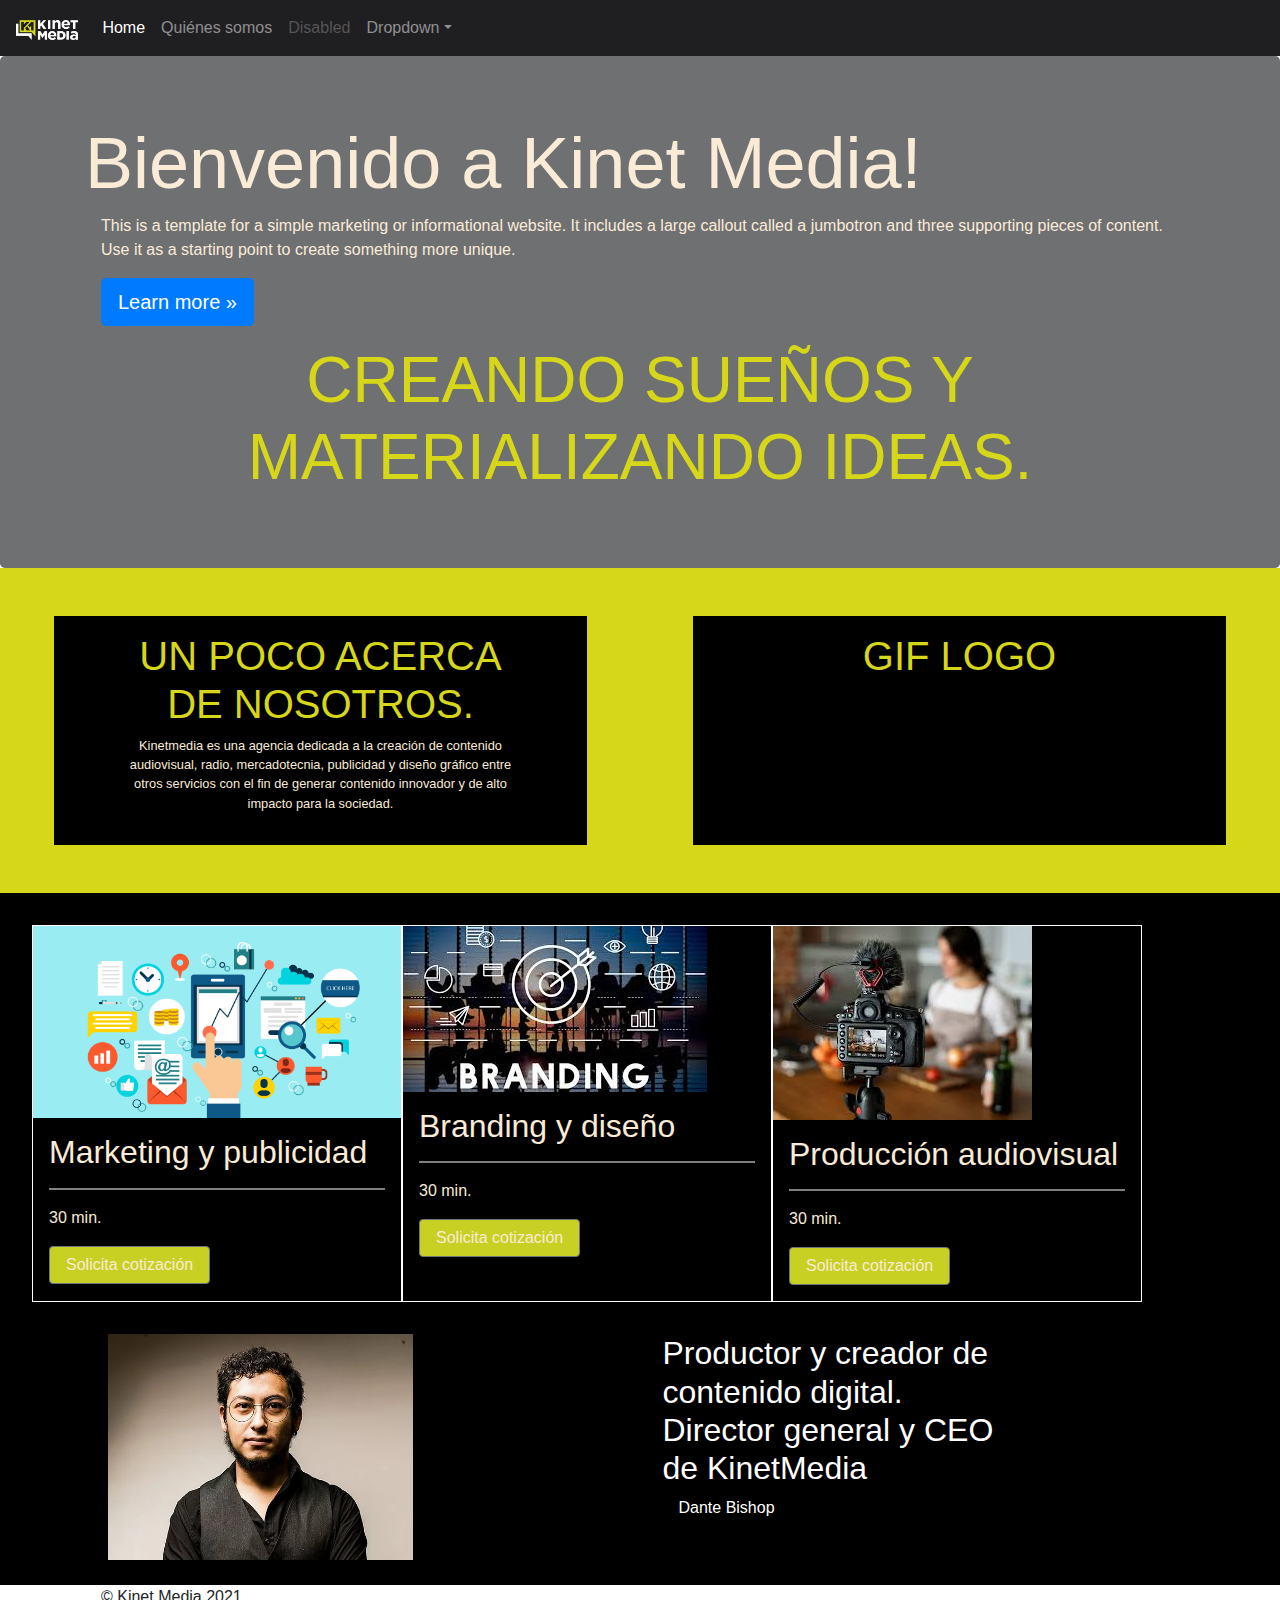
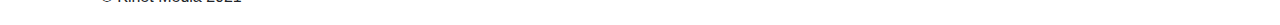
==== index.html @ dd16b2cb "Initial commit" ====
<!doctype html>
<html lang="en">
  <head>
    <meta charset="utf-8">
    <meta name="viewport" content="width=device-width, initial-scale=1, shrink-to-fit=no">
    <meta name="description" content="">
    <meta name="author" content="Mark Otto, Jacob Thornton, and Bootstrap contributors">
    <meta name="generator" content="Jekyll v3.8.6">
    <title>Kinet Media · Draft</title>

    <link rel="canonical" href="https://getbootstrap.com/docs/4.4/examples/jumbotron/">

    <!-- Bootstrap core CSS -->
<link href="css/bootstrap.min.css" rel="stylesheet">

    <!--Custom Kinet CSS-->
    <link href="css/Kinet.css" rel="stylesheet">

    <!-- Favicons -->
<link rel="apple-touch-icon" href="/docs/4.4/assets/img/favicons/apple-touch-icon.png" sizes="180x180">
<link rel="icon" href="/docs/4.4/assets/img/favicons/favicon-32x32.png" sizes="32x32" type="image/png">
<link rel="icon" href="/docs/4.4/assets/img/favicons/favicon-16x16.png" sizes="16x16" type="image/png">
<link rel="manifest" href="/docs/4.4/assets/img/favicons/manifest.json">
<link rel="mask-icon" href="/docs/4.4/assets/img/favicons/safari-pinned-tab.svg" color="#563d7c">
<link rel="icon" href="/docs/4.4/assets/img/favicons/favicon.ico">
<meta name="msapplication-config" content="/docs/4.4/assets/img/favicons/browserconfig.xml">
<meta name="theme-color" content="#563d7c">


    <style>
      .bd-placeholder-img {
        font-size: 1.125rem;
        text-anchor: middle;
        -webkit-user-select: none;
        -moz-user-select: none;
        -ms-user-select: none;
        user-select: none;
      }

      @media (min-width: 768px) {
        .bd-placeholder-img-lg {
          font-size: 3.5rem;
        }
      }
    </style>
    
  </head>

  <body>
    <nav class="navbar navbar-expand-md navbar-dark fixed-top kinet-navbar">
  <a class="navbar-brand" href="#"><img src="images/KinetMediaLogoBlanco.png"></a>
  <button class="navbar-toggler" type="button" data-toggle="collapse" data-target="#navbarsExampleDefault" aria-controls="navbarsExampleDefault" aria-expanded="false" aria-label="Toggle navigation">
    <span class="navbar-toggler-icon"></span>
  </button>

  <div class="collapse navbar-collapse" id="navbarsExampleDefault">
    <ul class="navbar-nav mr-auto">
      <li class="nav-item active">
        <a class="nav-link" href="#">Home <span class="sr-only">(current)</span></a>
      </li>
      <li class="nav-item">
        <a class="nav-link" href="#">Quiénes somos</a>
      </li>
      <li class="nav-item">
        <a class="nav-link disabled" href="#" tabindex="-1" aria-disabled="true">Disabled</a>
      </li>
      <li class="nav-item dropdown">
        <a class="nav-link dropdown-toggle" href="#" id="dropdown01" data-toggle="dropdown" aria-haspopup="true" aria-expanded="false">Dropdown</a>
        <div class="dropdown-menu" aria-labelledby="dropdown01">
          <a class="dropdown-item" href="#">Action</a>
          <a class="dropdown-item" href="#">Another action</a>
          <a class="dropdown-item" href="#">Something else here</a>
        </div>
      </li>
    </ul>
    <!--
    <form class="form-inline my-2 my-lg-0">
      <input class="form-control mr-sm-2" type="text" placeholder="Search" aria-label="Search">
      <button class="btn btn-outline-success my-2 my-sm-0" type="submit">Search</button>
    </form>
  -->
  </div>
</nav>

<main role="main">

  <!-- Main jumbotron for a primary marketing message or call to action -->
  <div id="home" class="jumbotron">
    <div  class="container">
      <h1 class="display-3">Bienvenido a Kinet Media!</h1>
      <p>This is a template for a simple marketing or informational website. It includes a large callout called a jumbotron and three supporting pieces of content. Use it as a starting point to create something more unique.</p>
      <p><a class="btn btn-primary btn-lg" href="#" role="button">Learn more &raquo;</a></p>
    </div>
    <div id="slogan" class="container">
      <h1>Creando sueños y materializando ideas.</h1>
  
    </div>
  </div> <!-- Home -->

  <div id="about" class="row">
    <div class="col-md-5 container">
      <h2>Un poco acerca de nosotros.</h2>
      <p>Kinetmedia es una agencia dedicada a la creación de contenido audiovisual, radio, mercadotecnia, publicidad y diseño gráfico entre otros servicios con el fin de generar contenido innovador y de alto impacto para la sociedad.</p>

    </div>

    <div class="col-md-5 container">
      <h2>GIF logo</h2>
    </div>

  </div> <!-- About -->

  <div id="servicios">
    <!-- Example row of columns -->
    <div class="row container">
      <div class="col-md-4 container">
        <a href="#"><img src="images/Marketing.png"></a>
        <h2>Marketing y publicidad</h2>
        <hr>
          <p>30 min.</p>
          <p><a class="btn btn-secondary btn-servicios" href="#" role="button">Solicita cotización</a></p>
      </div>

      <div class="col-md-4 container">
        <a href="#"><img src="images/Branding.jpg"></a>
        <h2>Branding y diseño</h2>
        <hr>
          <p>30 min.</p>
          <p><a class="btn btn-secondary btn-servicios" href="#" role="button">Solicita cotización</a></p>
      </div>
      
      <div class="col-md-4 container">
        <a href="#"><img src="images/Producción.jpg"></a>
        <h2>Producción audiovisual</h2>
        <hr>
          <p>30 min.</p>
          <p><a class="btn btn-secondary btn-servicios" href="#" role="button">Solicita cotización</a></p>
      </div>

    </div>

  </div> <!-- /Servicios -->

  <div id="dante">
    <div class="row container">
      <div class="foto container col-md-4">
        <img src="images/Dante.webp">
      </div>

      <div class="puesto container col-md-4">
        <h2>Productor y creador de contenido digital. Director general y CEO de KinetMedia</h2>
        <p>Dante Bishop</p>
      </div>
    </div>  
  </div> <!-- Dante -->

</main>

<footer class="container">
  <p>&copy; Kinet Media 2021</p>
</footer>

<script src="https://code.jquery.com/jquery-3.4.1.slim.min.js"></script>
      <script>window.jQuery || document.write('<script src="/docs/4.4/assets/js/vendor/jquery.slim.min.js"><\/script>')</script><script src="js/bootstrap.bundle.min.js"></script></body>
</html>
---- css/Kinet.css ----
/*General*/
.kinet-navbar {
  background-color: #1F1E21;

}

.navbar-brand{
  max-width: 5%;
}

.navbar-brand img{
  max-width: 100%;
}

/* home */
#home {
  background-color: #6F7072;
  margin-bottom: 0;
}

#home p, h1{
  color: antiquewhite;
}

/* Slogan */
#slogan h1{
  color:#D7D71A;
  text-align: center;
  text-transform: uppercase;
  
  font-size: 4rem;
}

/* About */
#about{
  background-color: #D7D71A;
  padding: 1rem;
}

#about .container{
  background-color: #000000;
  color:antiquewhite;
  margin-left: auto;
  margin-right: auto;
  margin-top: 2rem;
  margin-bottom: 2rem;
  padding: 1rem;
}

#about h2{
  color: #D7D71A;
  text-transform: uppercase;
  font-size: 2.5rem;
  text-align: center;
  padding-left: 3rem;
  padding-right: 3rem;
}

#about p{
  font-size: 0.8rem;
  text-align: center;
  padding-left: 3rem;
  padding-right: 3rem;
}

/* Servicios */
#servicios{
  background-color: #000000;
  color:antiquewhite;
  padding: 2rem;
}

#servicios .col-md-4{
  border: solid 1px white;
  padding: 0;
}

#servicios h2, p, hr, .btn-servicios{
  padding-left: 1rem;
  padding-right: 1rem;
}

#servicios a{
  text-decoration: none;
  color: antiquewhite;
}

#servicios img{
  max-width: 100%;
  margin-bottom: 15px;
}

#servicios img:hover{
  opacity: 70%;
}

#mkt{
  background-image: url("../images/Marketing.png");
}

#brand{
  background-image: url("../images/Branding.jpg");
}

#prod{
  background-image: url("../images/Producción.jpg");
}

#servicios hr{
  border: 1px solid;
  margin-left: 1rem;
  margin-right: 1rem;
}

.btn-servicios{
  background-color: #C8D023;
  color: #000000;
}

.btn-servicios:hover{
  background-color: #9F9F10;
  color: #ddd;
}

/* Dante */
#dante{
  background-color: #000;
  margin: 0;
  color: #fff;
}

#dante img{
  max-width: 100%;
  max-height: 90%;
}

/*jumbotron.css*/
/* Move down content because we have a fixed navbar that is 3.5rem tall */
body {
    padding-top: 3.5rem;
  }
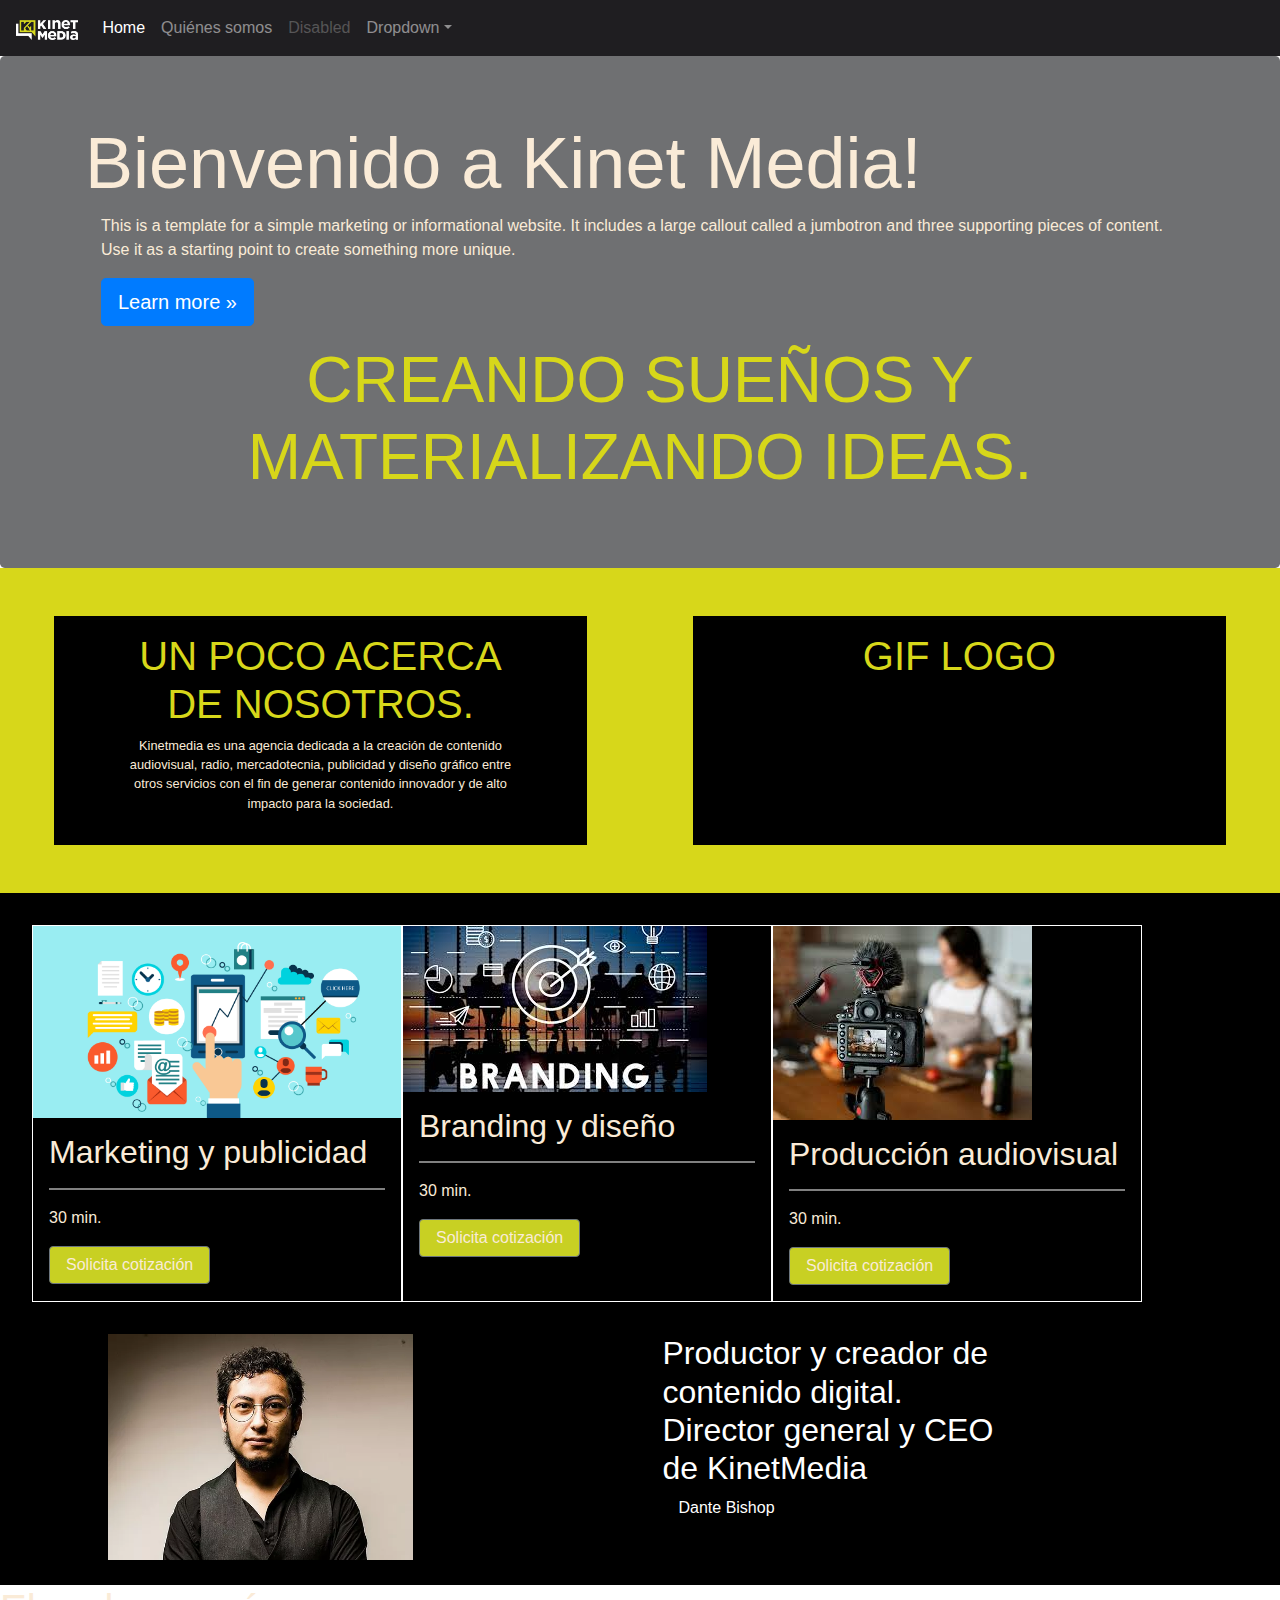
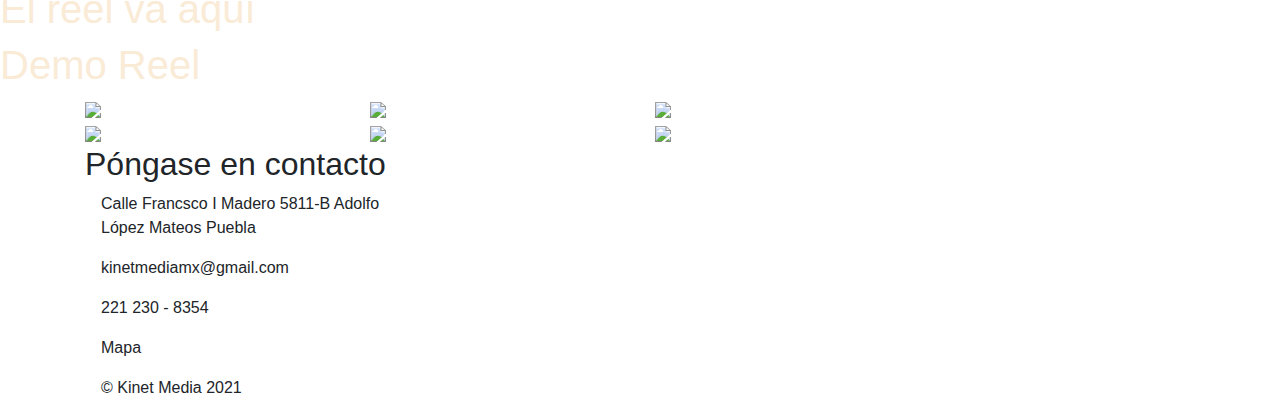
==== commit dee65200: "Añadí todas las secciones faltantes" ====
--- a/index.html
+++ b/index.html
@@ -154,6 +154,66 @@
     </div>  
   </div> <!-- Dante -->
 
+  <div id="reel">
+    <div>
+      <!-- El reel va aquí -->
+      <h1> El reel va aquí</h1>
+    </div>
+
+    <div>
+      <h1>Demo Reel</h1>
+    </div>
+  </div> <!-- Reel -->
+
+  <div id="programas">
+    <div class="container">
+      <div class="row">
+        <div class="col-sm-3">
+          <img src="#">
+        </div>
+        <div class="col-sm-3">
+          <img src="#">
+        </div>
+        <div class="col-sm-3">
+          <img src="#">
+        </div>
+      </div>
+      <div class="row">
+        <div class="col-sm-3">
+          <img src="#">
+        </div>
+        <div class="col-sm-3">
+          <img src="#">
+        </div>
+        <div class="col-sm-3">
+          <img src="#">
+        </div>
+      </div>
+    </div>
+  </div> <!-- Programa -->
+
+  <div id="direccion">
+    <div class="container">
+      <div class="row">
+        <div class="col-sm-4">
+          <h2>Póngase en contacto</h2>
+          <p>Calle Francsco I Madero 5811-B Adolfo López Mateos Puebla</p>
+          <p>kinetmediamx@gmail.com</p>
+          <p>221 230 - 8354</p>
+        </div>
+        <div class="col-sm-4">
+          
+        </div>
+      </div>
+      <div class="row">
+        <div class="col-sm-8">
+          <p>Mapa</p>
+        </div>
+      </div>
+    </div>
+  </div>
+
+
 </main>
 
 <footer class="container">
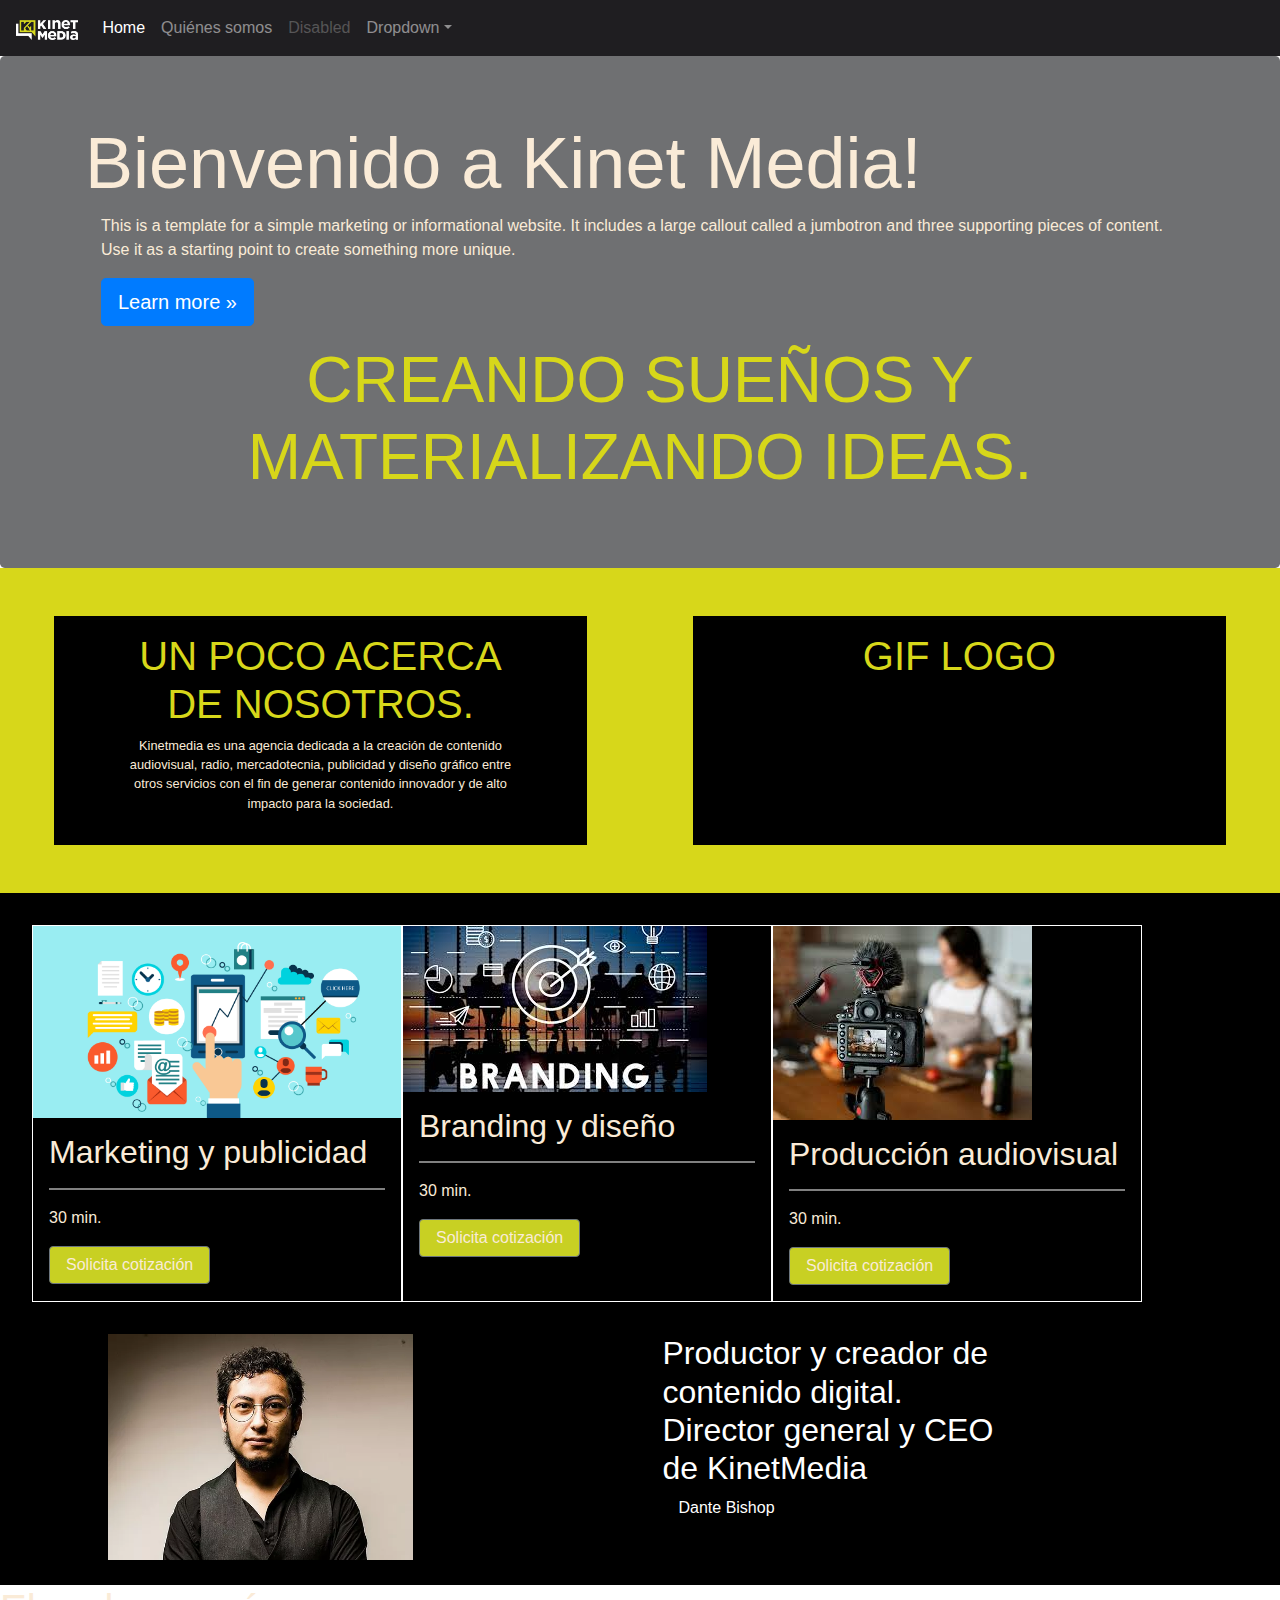
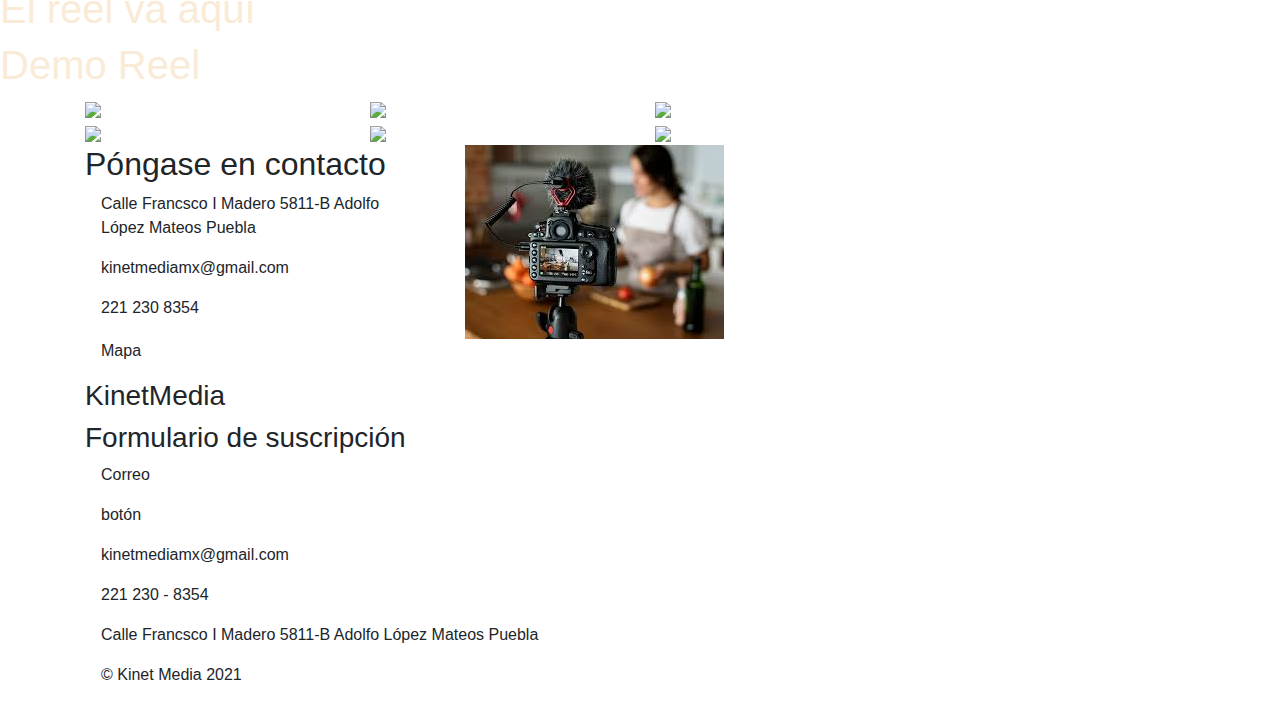
==== commit 4e35b871: "añadí información al footer" ====
--- a/index.html
+++ b/index.html
@@ -199,10 +199,10 @@
           <h2>Póngase en contacto</h2>
           <p>Calle Francsco I Madero 5811-B Adolfo López Mateos Puebla</p>
           <p>kinetmediamx@gmail.com</p>
-          <p>221 230 - 8354</p>
+          <p>221 230 8354</p>
         </div>
         <div class="col-sm-4">
-          
+          <img src="images/Producción.jpg">
         </div>
       </div>
       <div class="row">
@@ -217,6 +217,15 @@
 </main>
 
 <footer class="container">
+  <h3>KinetMedia</h3>
+  <h3>Formulario de suscripción</h3>
+  <p>Correo</p>
+  <p>botón</p>
+  
+  <p>kinetmediamx@gmail.com</p>
+  <p>221 230 - 8354</p>
+  <p>Calle Francsco I Madero 5811-B Adolfo López Mateos Puebla</p>
+
   <p>&copy; Kinet Media 2021</p>
 </footer>
 
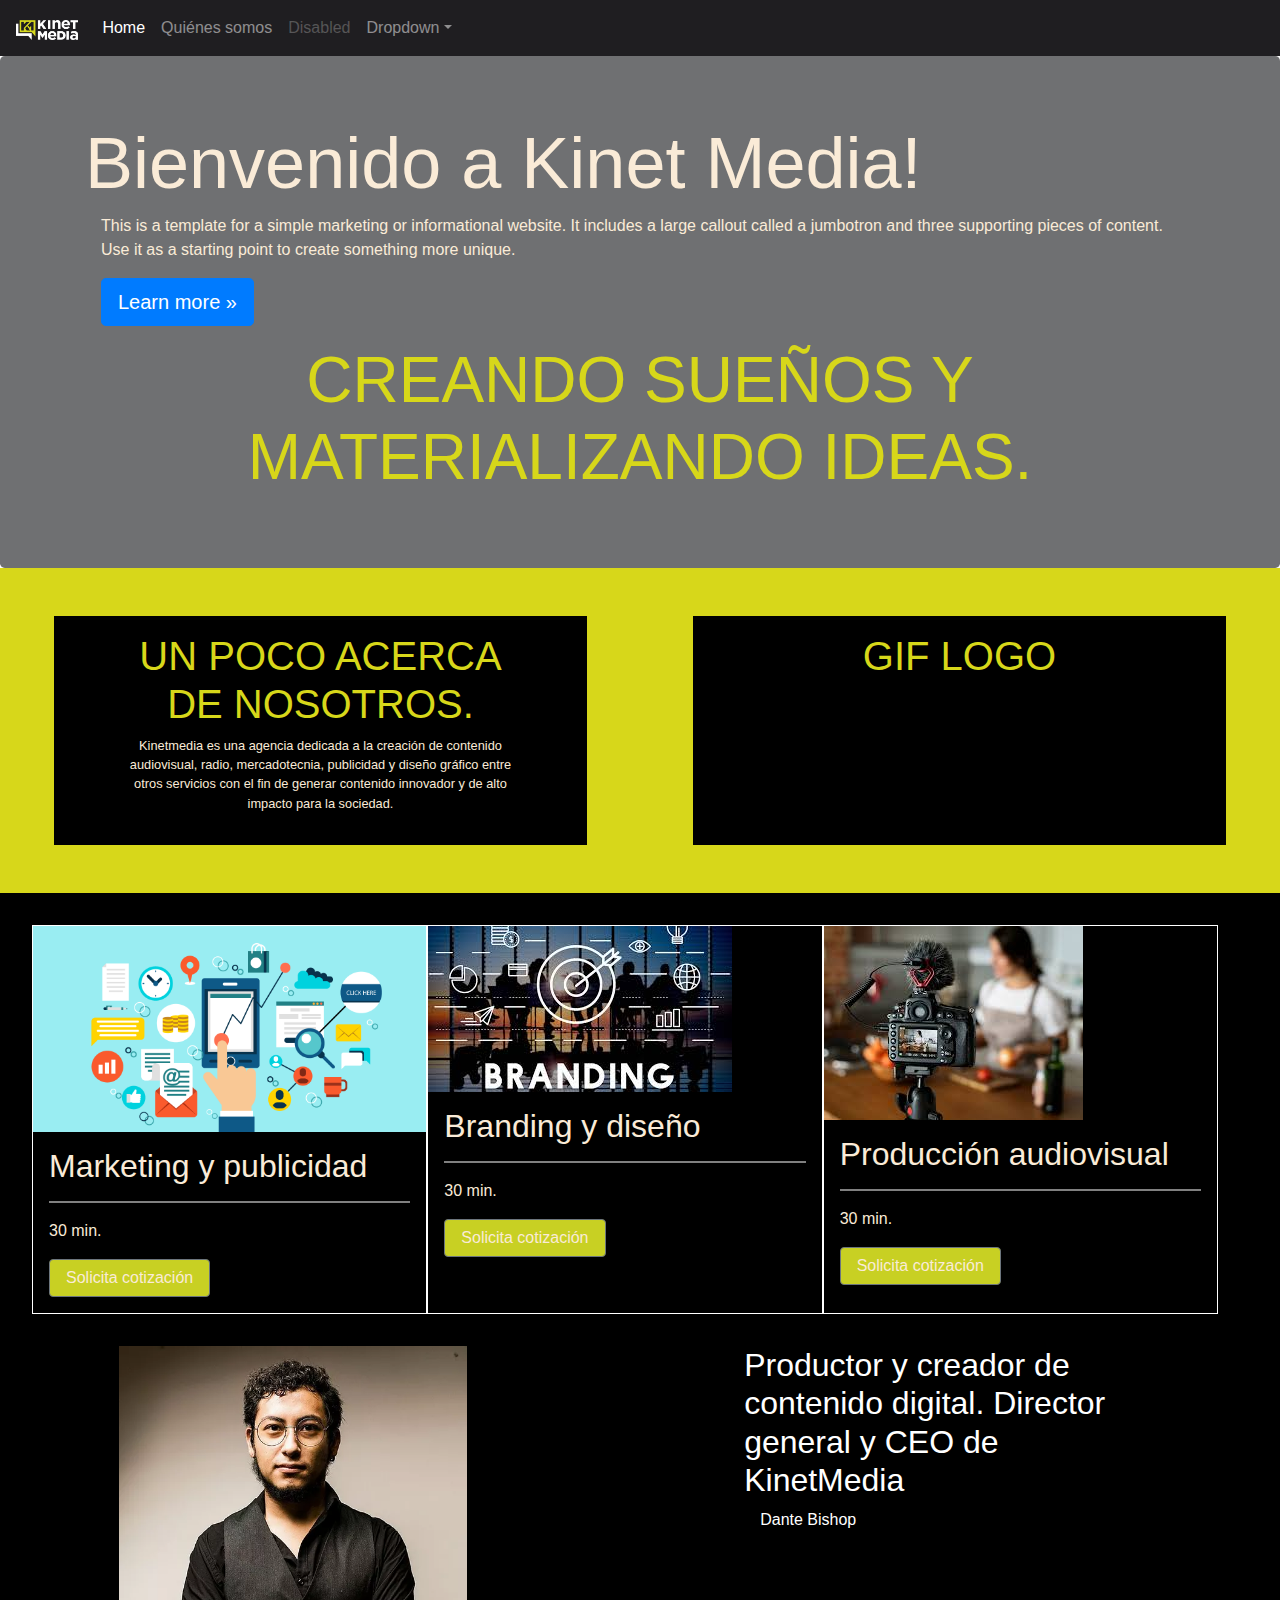
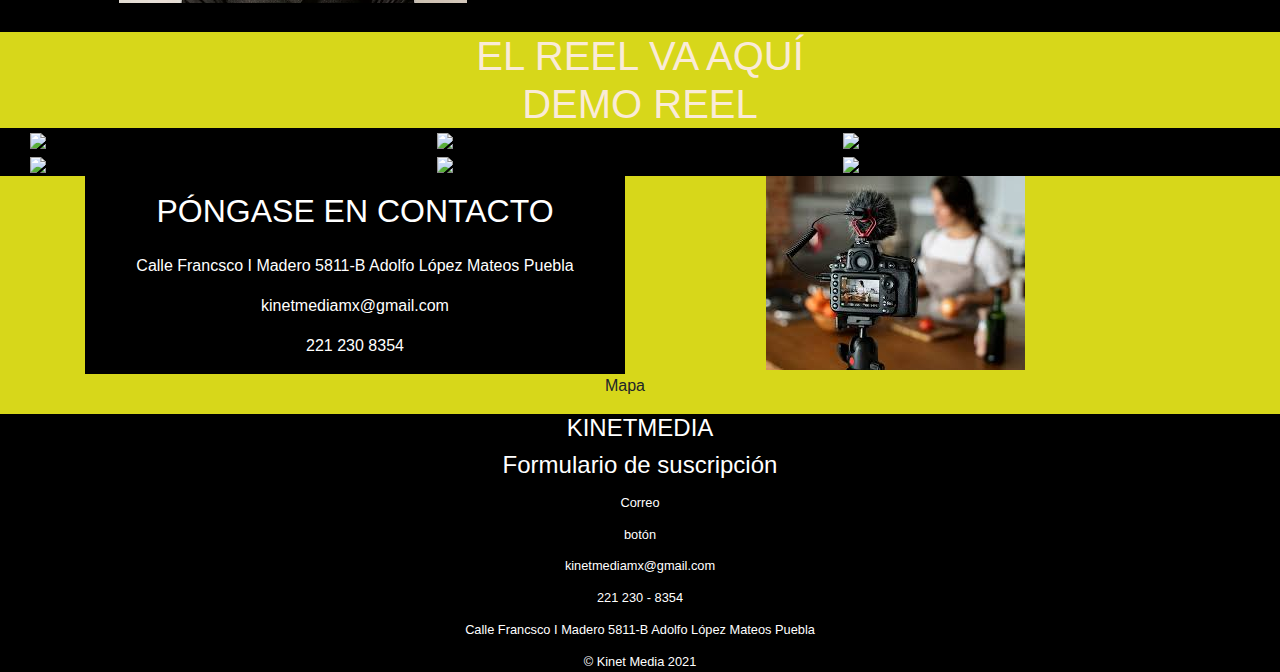
==== commit d20a8dd0: "Añadí color a todas las secciones y configuré tamaños y bordes" ====
--- a/index.html
+++ b/index.html
@@ -112,8 +112,8 @@
 
   <div id="servicios">
     <!-- Example row of columns -->
-    <div class="row container">
-      <div class="col-md-4 container">
+    <div class="row container-fluid">
+      <div class="col-md-4">
         <a href="#"><img src="images/Marketing.png"></a>
         <h2>Marketing y publicidad</h2>
         <hr>
@@ -121,7 +121,7 @@
           <p><a class="btn btn-secondary btn-servicios" href="#" role="button">Solicita cotización</a></p>
       </div>
 
-      <div class="col-md-4 container">
+      <div class="col-md-4">
         <a href="#"><img src="images/Branding.jpg"></a>
         <h2>Branding y diseño</h2>
         <hr>
@@ -129,7 +129,7 @@
           <p><a class="btn btn-secondary btn-servicios" href="#" role="button">Solicita cotización</a></p>
       </div>
       
-      <div class="col-md-4 container">
+      <div class="col-md-4">
         <a href="#"><img src="images/Producción.jpg"></a>
         <h2>Producción audiovisual</h2>
         <hr>
@@ -142,7 +142,7 @@
   </div> <!-- /Servicios -->
 
   <div id="dante">
-    <div class="row container">
+    <div class="row container-fluid">
       <div class="foto container col-md-4">
         <img src="images/Dante.webp">
       </div>
@@ -166,26 +166,26 @@
   </div> <!-- Reel -->
 
   <div id="programas">
-    <div class="container">
-      <div class="row">
-        <div class="col-sm-3">
-          <img src="#">
-        </div>
-        <div class="col-sm-3">
-          <img src="#">
-        </div>
-        <div class="col-sm-3">
-          <img src="#">
-        </div>
-      </div>
-      <div class="row">
-        <div class="col-sm-3">
-          <img src="#">
-        </div>
-        <div class="col-sm-3">
-          <img src="#">
-        </div>
-        <div class="col-sm-3">
+    <div class="container-fluid">
+      <div class="row container-fluid">
+        <div class="col-4">
+          <img src="#">
+        </div>
+        <div class="col-4">
+          <img src="#">
+        </div>
+        <div class="col-4">
+          <img src="#">
+        </div>
+      </div>
+      <div class="row container-fluid">
+        <div class="col-4">
+          <img src="#">
+        </div>
+        <div class="col-4">
+          <img src="#">
+        </div>
+        <div class="col-4">
           <img src="#">
         </div>
       </div>
@@ -194,19 +194,19 @@
 
   <div id="direccion">
     <div class="container">
-      <div class="row">
-        <div class="col-sm-4">
+      <div class="row container-fluid">
+        <div id="contacto" class="col">
           <h2>Póngase en contacto</h2>
           <p>Calle Francsco I Madero 5811-B Adolfo López Mateos Puebla</p>
           <p>kinetmediamx@gmail.com</p>
           <p>221 230 8354</p>
         </div>
-        <div class="col-sm-4">
+        <div class="col">
           <img src="images/Producción.jpg">
         </div>
       </div>
-      <div class="row">
-        <div class="col-sm-8">
+      <div class="row container-fluid">
+        <div class="col">
           <p>Mapa</p>
         </div>
       </div>
@@ -216,8 +216,8 @@
 
 </main>
 
-<footer class="container">
-  <h3>KinetMedia</h3>
+<footer class="container-fluid">
+  <h2>KinetMedia</h2>
   <h3>Formulario de suscripción</h3>
   <p>Correo</p>
   <p>botón</p>
--- a/css/Kinet.css
+++ b/css/Kinet.css
@@ -134,6 +134,65 @@
   max-height: 90%;
 }
 
+/* Reel */
+#reel {
+  background-color: #D7D71A;
+}
+
+#reel h1{
+  text-transform: uppercase;
+  text-align: center;
+  margin-bottom: 0;
+}
+
+/* Programas */
+#programas{
+  background-color: #000;
+}
+
+/* Dirección */
+#direccion {
+  background-color: #D7D71A;
+  text-align: center;
+}
+
+#direccion h2{
+  padding: 1rem;
+  text-transform: uppercase;
+}
+
+#direccion .col{
+  padding: 0;
+}
+
+#contacto {
+  background-color: #000;
+  color: #fff;
+}
+
+/* footer */
+footer{
+  background-color: #000;
+  color: #fff;
+  text-align: center;
+  margin: 0;
+}
+
+footer h2{
+  text-transform: uppercase;
+}
+
+footer h2, h3{
+font-size: 1.5rem;
+}
+
+footer p{
+  margin-bottom: 0;
+  margin-top: 0.8rem;
+
+  font-size: 0.8rem;
+}
+
 /*jumbotron.css*/
 /* Move down content because we have a fixed navbar that is 3.5rem tall */
 body {
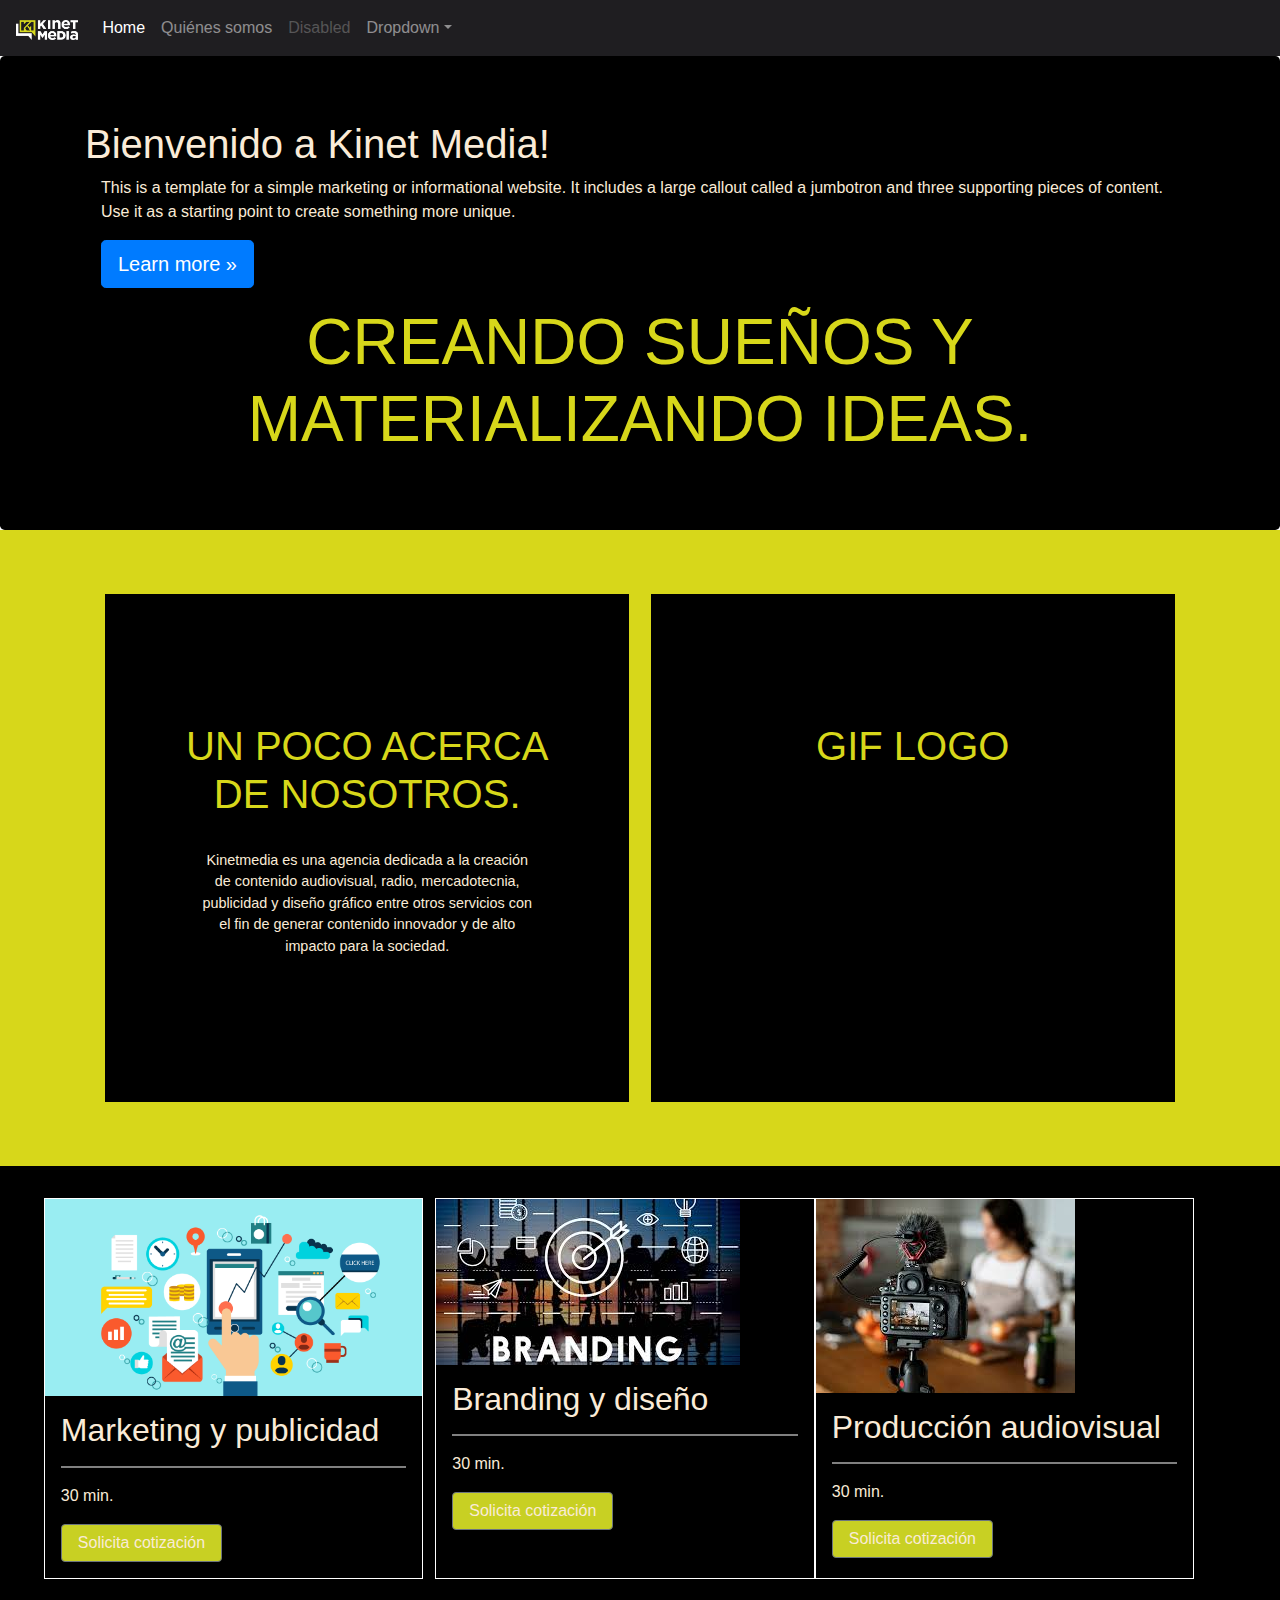
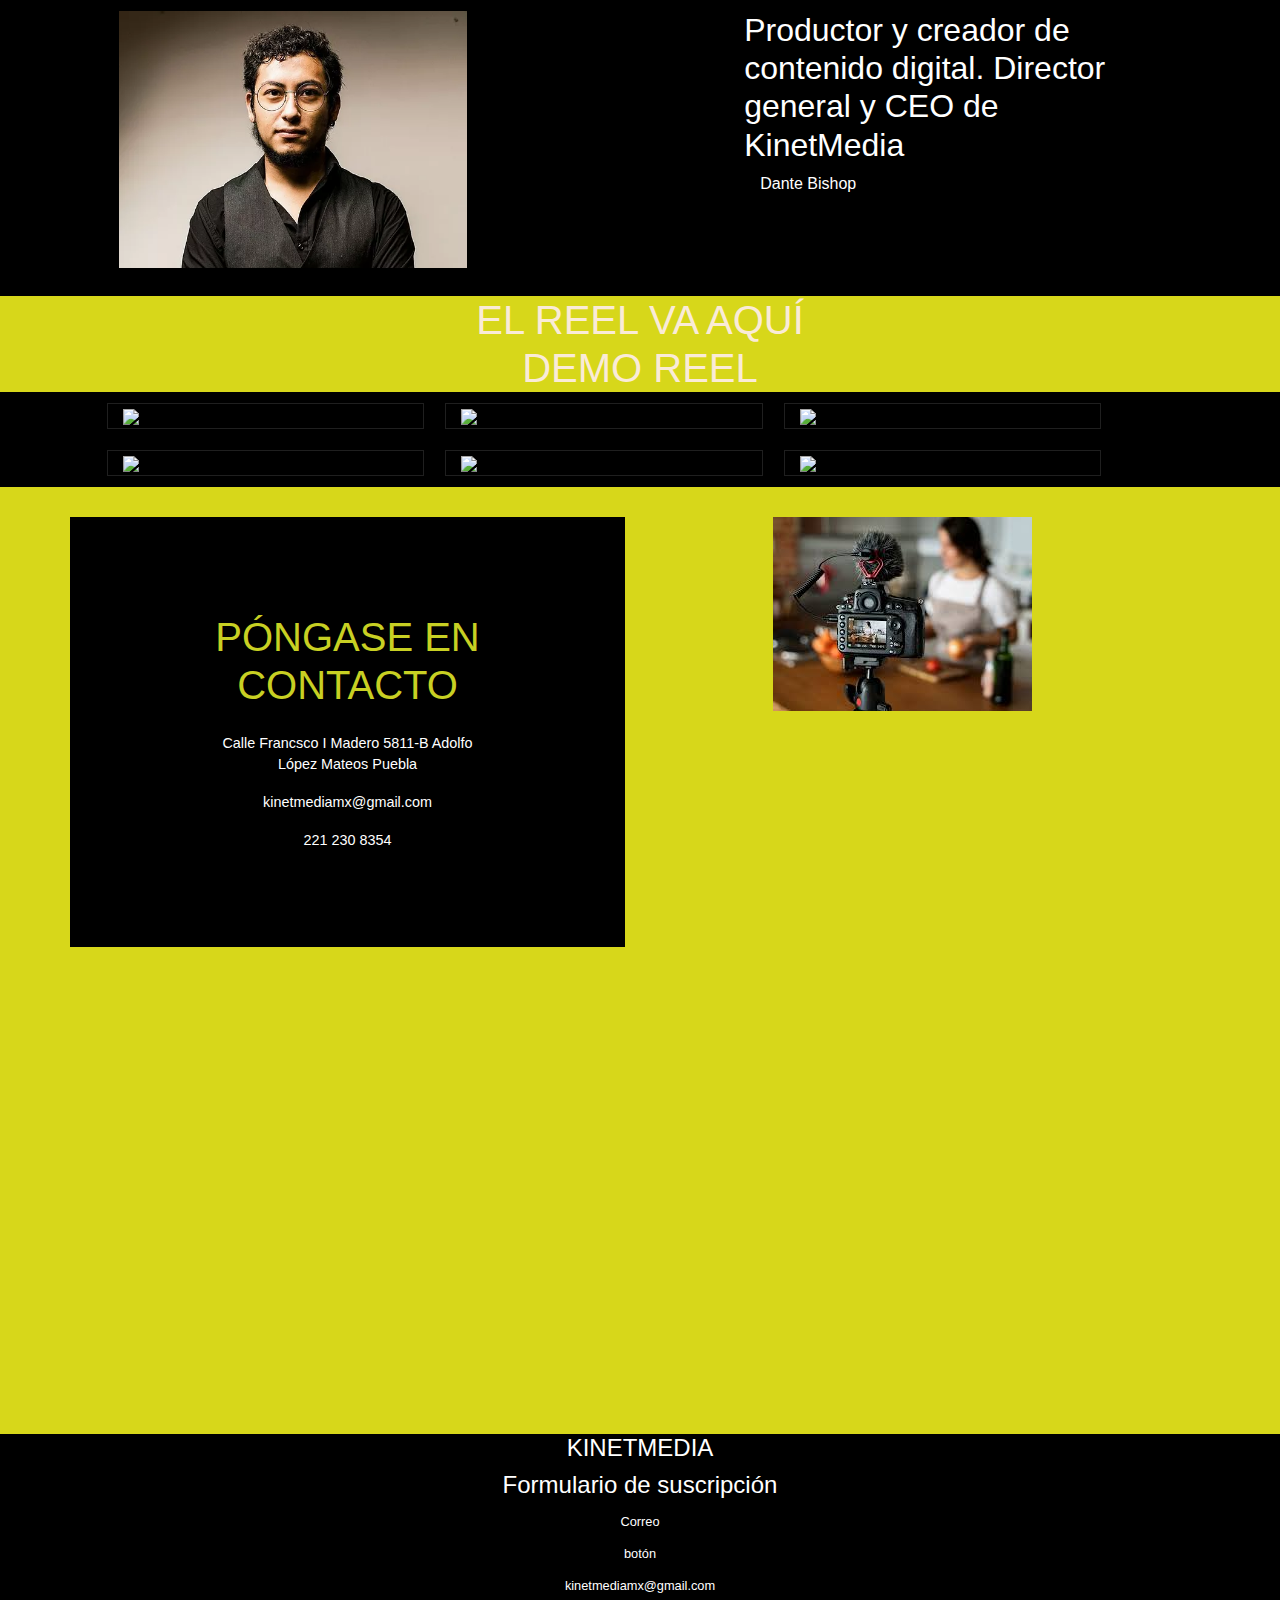
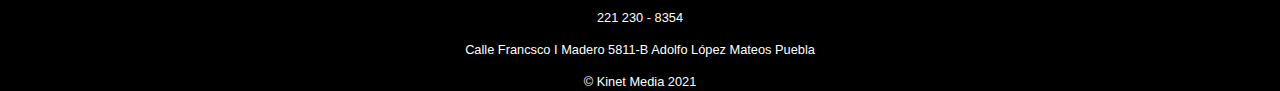
==== commit 800425c7: "Corregí posicionamiento y separación en varias secciones" ====
--- a/index.html
+++ b/index.html
@@ -87,7 +87,7 @@
   <!-- Main jumbotron for a primary marketing message or call to action -->
   <div id="home" class="jumbotron">
     <div  class="container">
-      <h1 class="display-3">Bienvenido a Kinet Media!</h1>
+      <h1>Bienvenido a Kinet Media!</h1>
       <p>This is a template for a simple marketing or informational website. It includes a large callout called a jumbotron and three supporting pieces of content. Use it as a starting point to create something more unique.</p>
       <p><a class="btn btn-primary btn-lg" href="#" role="button">Learn more &raquo;</a></p>
     </div>
@@ -97,23 +97,26 @@
     </div>
   </div> <!-- Home -->
 
-  <div id="about" class="row">
-    <div class="col-md-5 container">
-      <h2>Un poco acerca de nosotros.</h2>
-      <p>Kinetmedia es una agencia dedicada a la creación de contenido audiovisual, radio, mercadotecnia, publicidad y diseño gráfico entre otros servicios con el fin de generar contenido innovador y de alto impacto para la sociedad.</p>
-
-    </div>
-
-    <div class="col-md-5 container">
-      <h2>GIF logo</h2>
-    </div>
+  <div id="about">
+    <div class="row container">
+      <div class="col">
+        <h2>Un poco acerca de nosotros.</h2>
+        <p>Kinetmedia es una agencia dedicada a la creación de contenido audiovisual, radio, mercadotecnia, publicidad y diseño gráfico entre otros servicios con el fin de generar contenido innovador y de alto impacto para la sociedad.</p>
+
+      </div>
+
+      <div class="col">
+        <h2>GIF logo</h2>
+      </div>
+
+  </div>
 
   </div> <!-- About -->
 
   <div id="servicios">
     <!-- Example row of columns -->
     <div class="row container-fluid">
-      <div class="col-md-4">
+      <div class="col-md-4 marg-1">
         <a href="#"><img src="images/Marketing.png"></a>
         <h2>Marketing y publicidad</h2>
         <hr>
@@ -129,7 +132,7 @@
           <p><a class="btn btn-secondary btn-servicios" href="#" role="button">Solicita cotización</a></p>
       </div>
       
-      <div class="col-md-4">
+      <div class="col-md-4 mar-1">
         <a href="#"><img src="images/Producción.jpg"></a>
         <h2>Producción audiovisual</h2>
         <hr>
@@ -195,19 +198,19 @@
   <div id="direccion">
     <div class="container">
       <div class="row container-fluid">
-        <div id="contacto" class="col">
+        <div id="contacto" class="col-6">
           <h2>Póngase en contacto</h2>
           <p>Calle Francsco I Madero 5811-B Adolfo López Mateos Puebla</p>
           <p>kinetmediamx@gmail.com</p>
           <p>221 230 8354</p>
         </div>
-        <div class="col">
+        <div class="col-6">
           <img src="images/Producción.jpg">
         </div>
       </div>
       <div class="row container-fluid">
-        <div class="col">
-          <p>Mapa</p>
+        <div id="mapa" class="col">
+          <iframe src="https://www.google.com/maps/embed?pb=!1m18!1m12!1m3!1d3770.906193309536!2d-98.1852426852705!3d19.067861587092544!2m3!1f0!2f0!3f0!3m2!1i1024!2i768!4f13.1!3m3!1m2!1s0x85cfc10f32b1424f%3A0x33be780050a5a4eb!2sCalle%20Francisco%20I%20Madero%205811%2C%20Adolfo%20L%C3%B3pez%20Mateos%2C%2072240%20Puebla%2C%20Pue.!5e0!3m2!1ses-419!2smx!4v1614296570789!5m2!1ses-419!2smx" width="100%" height="450" style="border:0;" allowfullscreen="" loading="lazy"></iframe>
         </div>
       </div>
     </div>
--- a/css/Kinet.css
+++ b/css/Kinet.css
@@ -14,7 +14,7 @@
 
 /* home */
 #home {
-  background-color: #6F7072;
+  background-color: #000000;
   margin-bottom: 0;
 }
 
@@ -35,18 +35,27 @@
 #about{
   background-color: #D7D71A;
   padding: 1rem;
+  margin: 0;
 }
 
 #about .container{
-  background-color: #000000;
   color:antiquewhite;
-  margin-left: auto;
-  margin-right: auto;
+  margin-left: 5%;
+  margin-right: 5%;
+  max-width: 90%;
   margin-top: 2rem;
   margin-bottom: 2rem;
   padding: 1rem;
 }
 
+#about .col{
+  background-color: #000000;
+  margin-left: 1%;
+  margin-right: 1%;
+  padding-bottom: 3rem;
+  padding-top: 3rem;
+}
+
 #about h2{
   color: #D7D71A;
   text-transform: uppercase;
@@ -54,13 +63,16 @@
   text-align: center;
   padding-left: 3rem;
   padding-right: 3rem;
+  padding-top: 5rem;
+  margin-bottom: 2rem;
 }
 
 #about p{
-  font-size: 0.8rem;
-  text-align: center;
-  padding-left: 3rem;
-  padding-right: 3rem;
+  font-size: 0.9rem;
+  text-align: center;
+  padding-left: 5rem;
+  padding-right: 5rem;
+  padding-bottom: 5rem;
 }
 
 /* Servicios */
@@ -73,6 +85,12 @@
 #servicios .col-md-4{
   border: solid 1px white;
   padding: 0;
+  max-width: 32%;
+}
+
+.marg-1{
+  margin-left: 1%;
+  margin-right: 1%;
 }
 
 #servicios h2, p, hr, .btn-servicios{
@@ -150,24 +168,51 @@
   background-color: #000;
 }
 
+#programas .row{
+  padding-left: 6rem;
+  padding-right: 6rem;
+}
+
+#programas .col-4{
+  border: 1px solid #1f1f1f;
+  max-width: 30%;
+  margin-right: 1%;
+  margin-left: 1%;
+  margin-top: 1%;
+  margin-bottom: 1%;
+}
+
 /* Dirección */
 #direccion {
   background-color: #D7D71A;
   text-align: center;
+  padding-top: 30px;
+  padding-bottom: 30px;
+  font-size: 0.9rem;
 }
 
 #direccion h2{
   padding: 1rem;
   text-transform: uppercase;
-}
-
-#direccion .col{
+  color:#C8D023;
+  font-size: 2.5rem;
+}
+
+#direccion .row{
   padding: 0;
 }
 
 #contacto {
   background-color: #000;
   color: #fff;
+  padding-left: 8rem;
+  padding-right: 8rem;
+  padding-top: 5rem;
+  padding-bottom: 5rem;
+}
+
+#mapa {
+  padding: 0;
 }
 
 /* footer */
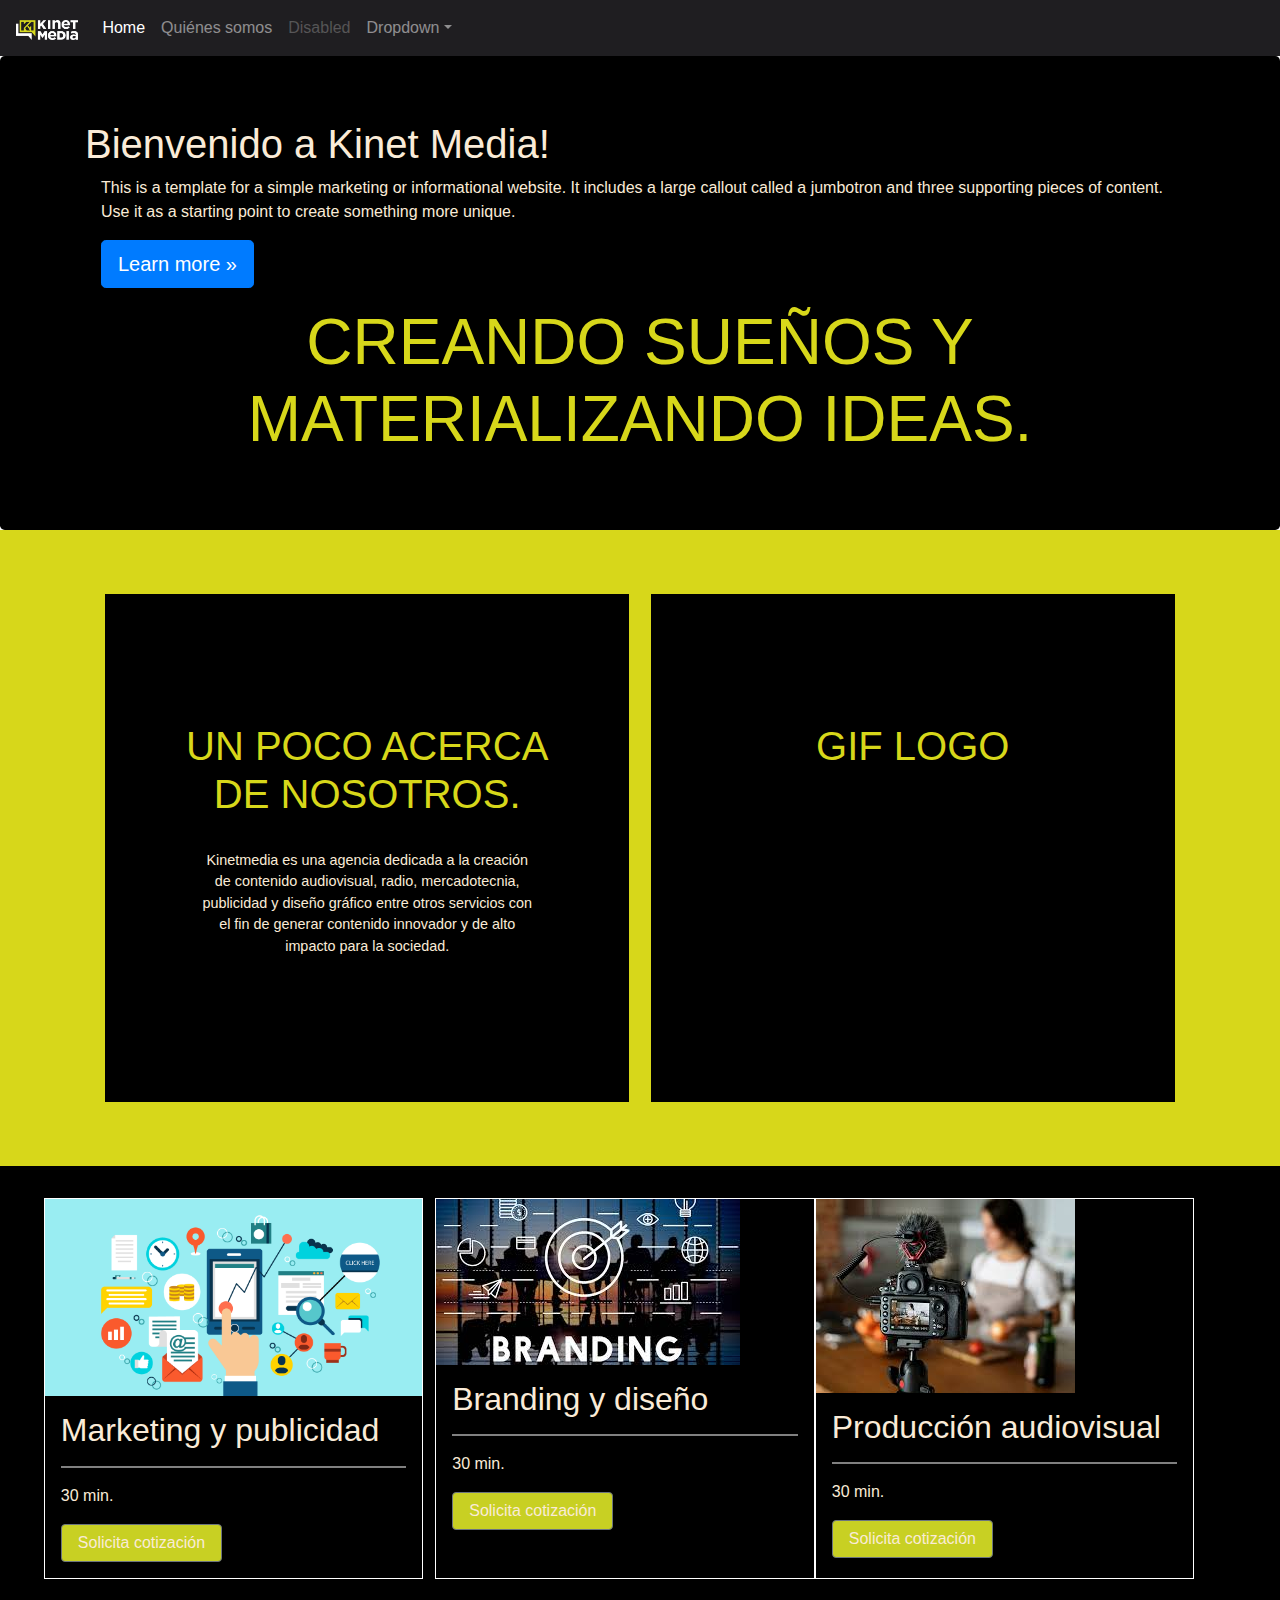
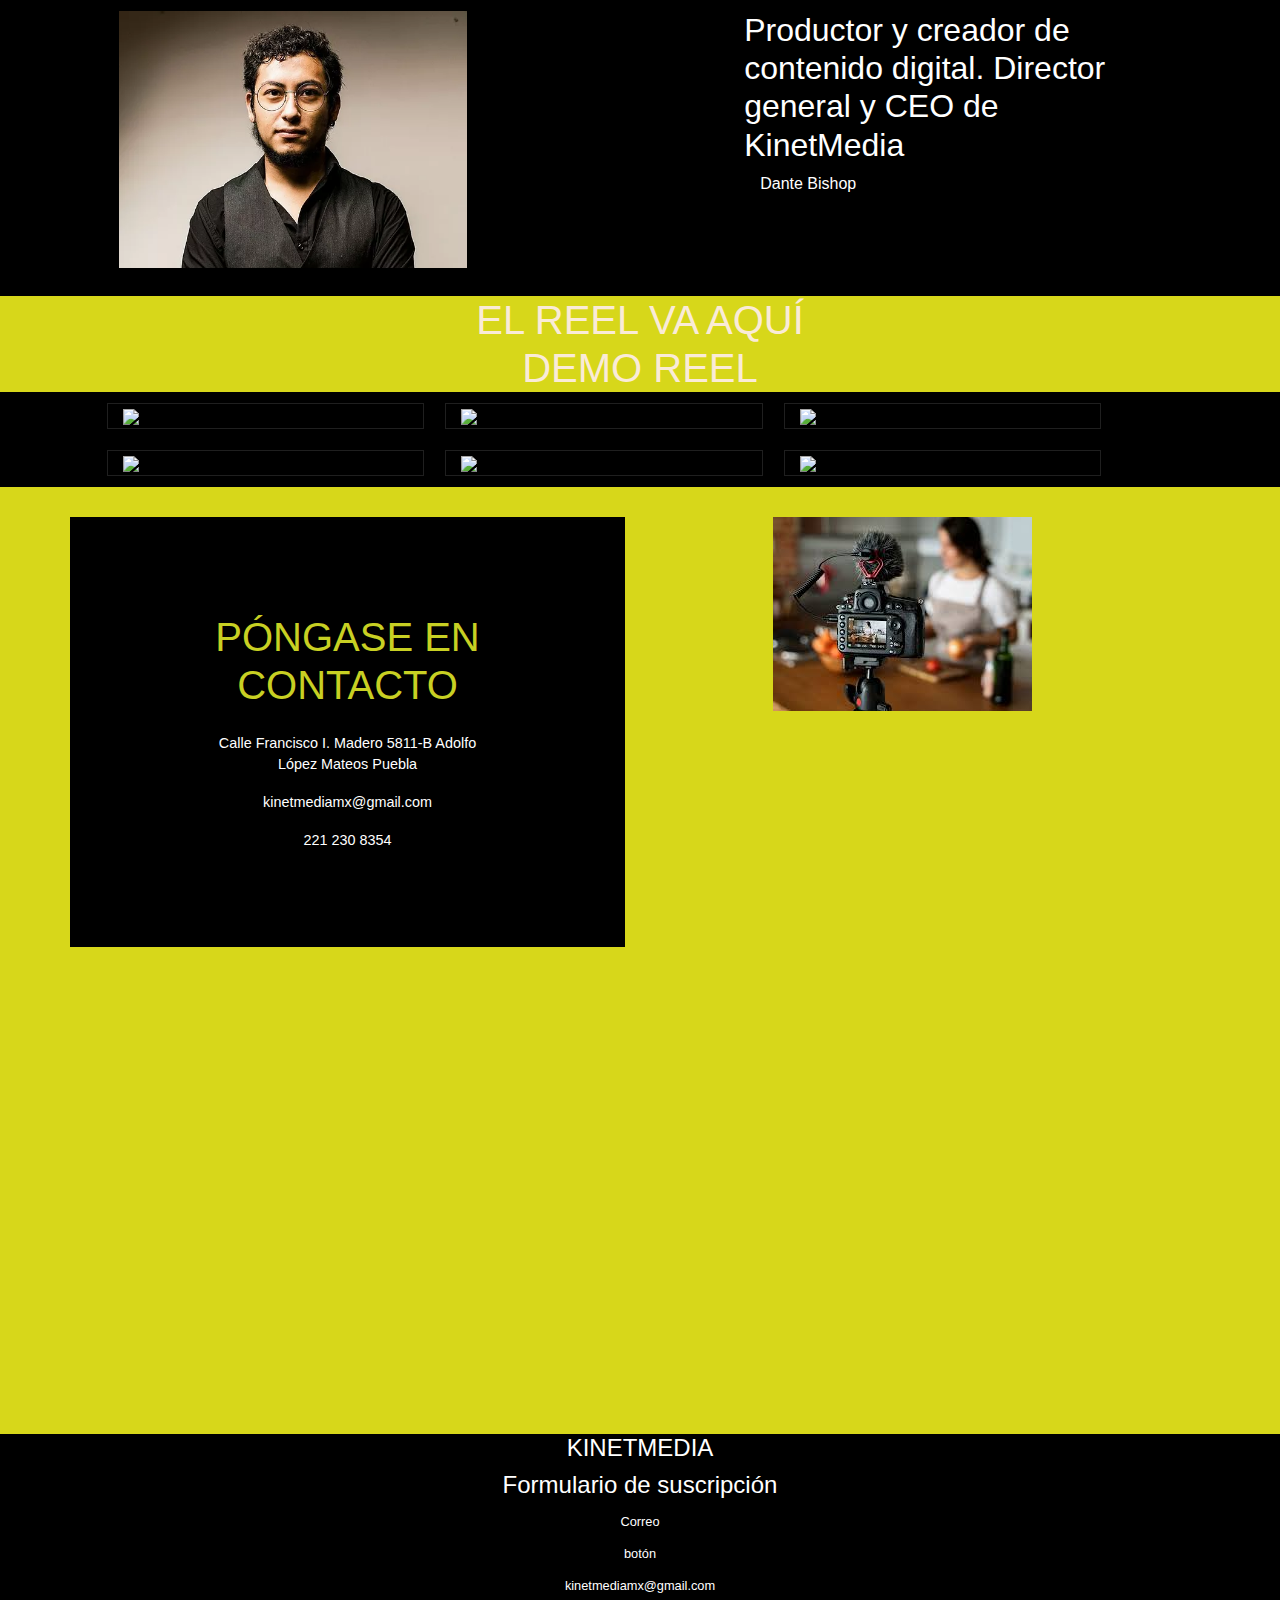
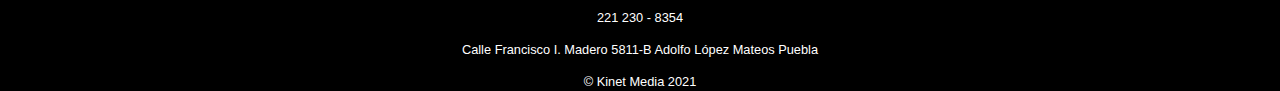
==== commit ba32dd4e: "Corregí la dirección" ====
--- a/index.html
+++ b/index.html
@@ -200,7 +200,7 @@
       <div class="row container-fluid">
         <div id="contacto" class="col-6">
           <h2>Póngase en contacto</h2>
-          <p>Calle Francsco I Madero 5811-B Adolfo López Mateos Puebla</p>
+          <p>Calle Francisco I. Madero 5811-B Adolfo López Mateos Puebla</p>
           <p>kinetmediamx@gmail.com</p>
           <p>221 230 8354</p>
         </div>
@@ -227,7 +227,7 @@
   
   <p>kinetmediamx@gmail.com</p>
   <p>221 230 - 8354</p>
-  <p>Calle Francsco I Madero 5811-B Adolfo López Mateos Puebla</p>
+  <p>Calle Francisco I. Madero 5811-B Adolfo López Mateos Puebla</p>
 
   <p>&copy; Kinet Media 2021</p>
 </footer>
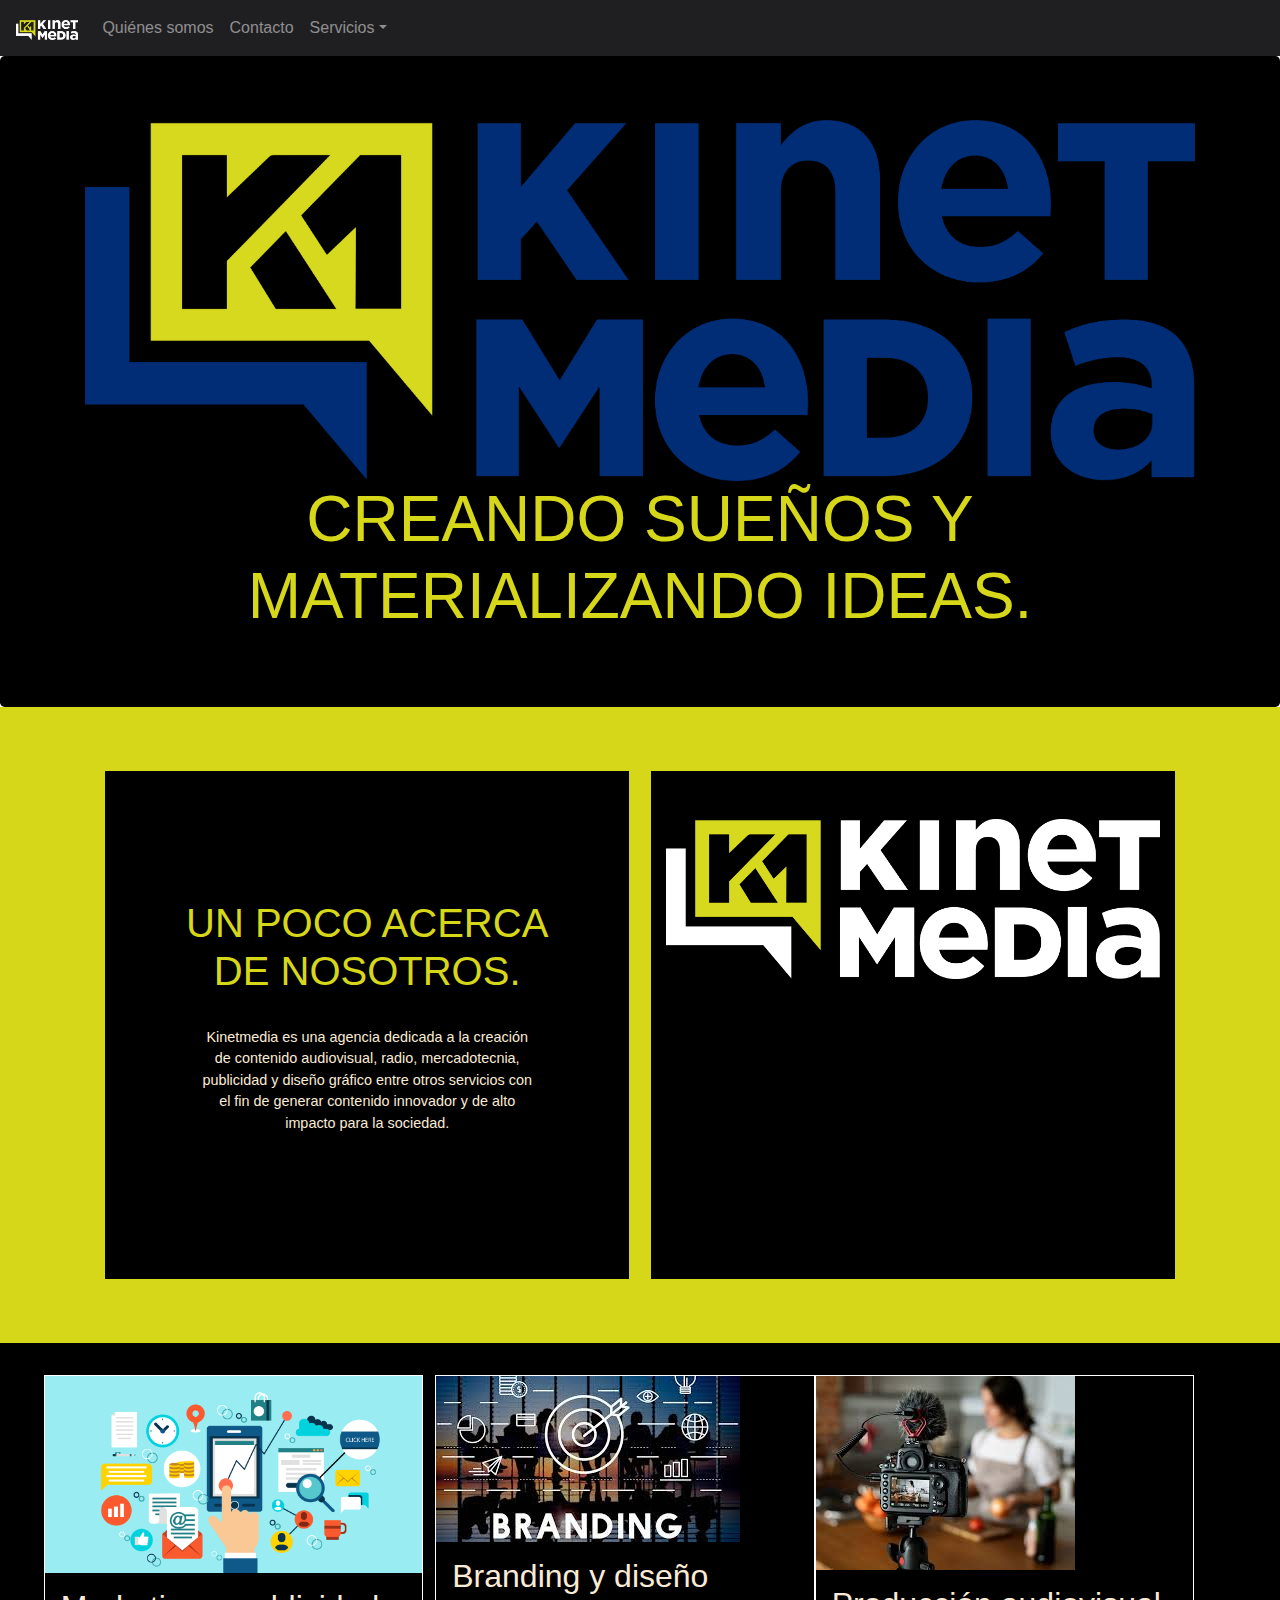
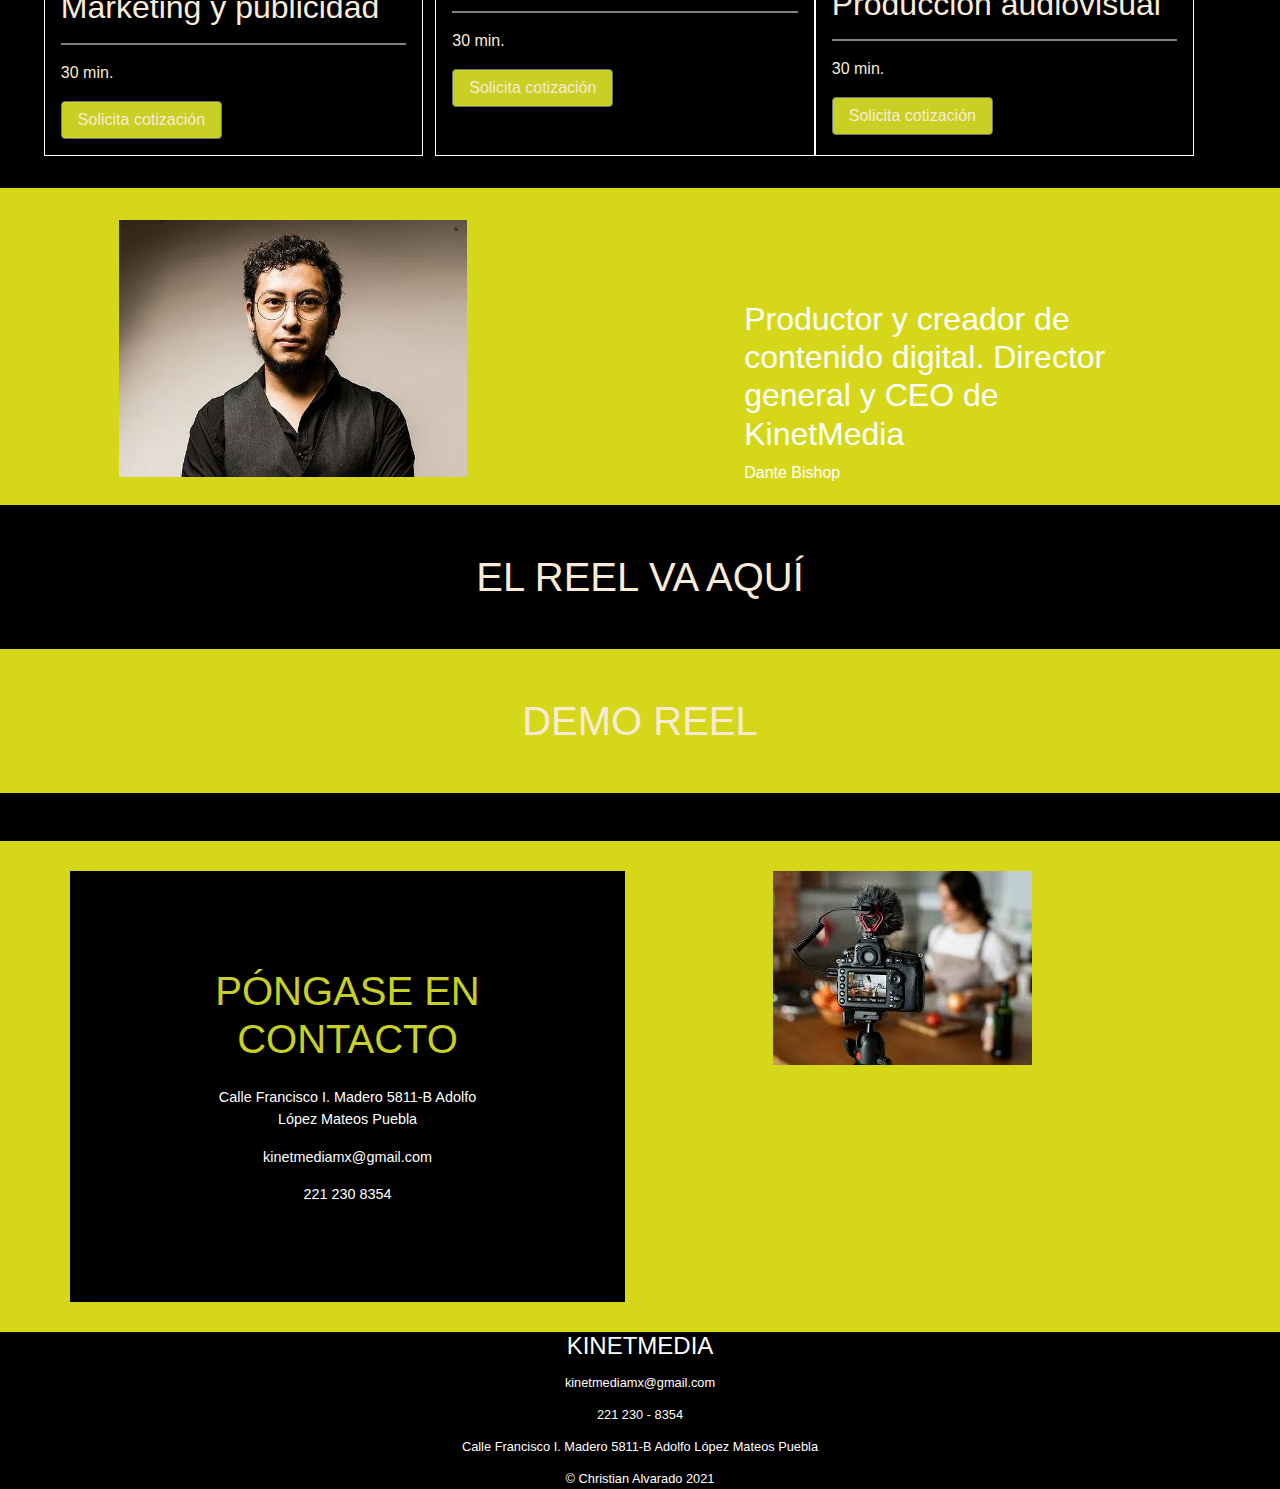
==== commit f9cd2298: "Actualizado con modificaciones" ====
--- a/index.html
+++ b/index.html
@@ -55,21 +55,18 @@
 
   <div class="collapse navbar-collapse" id="navbarsExampleDefault">
     <ul class="navbar-nav mr-auto">
-      <li class="nav-item active">
-        <a class="nav-link" href="#">Home <span class="sr-only">(current)</span></a>
+      <li class="nav-item">
+        <a class="nav-link" href="#about">Quiénes somos</a>
       </li>
       <li class="nav-item">
-        <a class="nav-link" href="#">Quiénes somos</a>
-      </li>
-      <li class="nav-item">
-        <a class="nav-link disabled" href="#" tabindex="-1" aria-disabled="true">Disabled</a>
+        <a class="nav-link" href="#direccion">Contacto</a>
       </li>
       <li class="nav-item dropdown">
-        <a class="nav-link dropdown-toggle" href="#" id="dropdown01" data-toggle="dropdown" aria-haspopup="true" aria-expanded="false">Dropdown</a>
+        <a class="nav-link dropdown-toggle" href="#" id="dropdown01" data-toggle="dropdown" aria-haspopup="true" aria-expanded="false">Servicios</a>
         <div class="dropdown-menu" aria-labelledby="dropdown01">
-          <a class="dropdown-item" href="#">Action</a>
-          <a class="dropdown-item" href="#">Another action</a>
-          <a class="dropdown-item" href="#">Something else here</a>
+          <a class="dropdown-item" href="#servicios">Marketing y publicidad</a>
+          <a class="dropdown-item" href="#servicios">Branding y diseño</a>
+          <a class="dropdown-item" href="#servicios">Producción audiovisual</a>
         </div>
       </li>
     </ul>
@@ -86,10 +83,8 @@
 
   <!-- Main jumbotron for a primary marketing message or call to action -->
   <div id="home" class="jumbotron">
-    <div  class="container">
-      <h1>Bienvenido a Kinet Media!</h1>
-      <p>This is a template for a simple marketing or informational website. It includes a large callout called a jumbotron and three supporting pieces of content. Use it as a starting point to create something more unique.</p>
-      <p><a class="btn btn-primary btn-lg" href="#" role="button">Learn more &raquo;</a></p>
+    <div  class="container home">
+      <img src="images/KinetMediaLogo.PNG">
     </div>
     <div id="slogan" class="container">
       <h1>Creando sueños y materializando ideas.</h1>
@@ -106,7 +101,7 @@
       </div>
 
       <div class="col">
-        <h2>GIF logo</h2>
+        <img src="images/KinetMediaLogoBlanco.png">
       </div>
 
   </div>
@@ -158,40 +153,20 @@
   </div> <!-- Dante -->
 
   <div id="reel">
-    <div>
+    <div class="container-fluid">
       <!-- El reel va aquí -->
       <h1> El reel va aquí</h1>
     </div>
 
-    <div>
+    <div class="container">
       <h1>Demo Reel</h1>
     </div>
   </div> <!-- Reel -->
 
   <div id="programas">
-    <div class="container-fluid">
-      <div class="row container-fluid">
-        <div class="col-4">
-          <img src="#">
-        </div>
-        <div class="col-4">
-          <img src="#">
-        </div>
-        <div class="col-4">
-          <img src="#">
-        </div>
-      </div>
-      <div class="row container-fluid">
-        <div class="col-4">
-          <img src="#">
-        </div>
-        <div class="col-4">
-          <img src="#">
-        </div>
-        <div class="col-4">
-          <img src="#">
-        </div>
-      </div>
+    <div id= "tagscr" class="taggbox-container" style=" width:70%;height:100%;overflow: auto;">
+      <div class="taggbox-socialwall" data-wall-id="51959" view-url="https://widget.taggbox.com/51959">  </div>
+      <script src="https://widget.taggbox.com/embed.min.js" type="text/javascript"></script>
     </div>
   </div> <!-- Programa -->
 
@@ -208,11 +183,6 @@
           <img src="images/Producción.jpg">
         </div>
       </div>
-      <div class="row container-fluid">
-        <div id="mapa" class="col">
-          <iframe src="https://www.google.com/maps/embed?pb=!1m18!1m12!1m3!1d3770.906193309536!2d-98.1852426852705!3d19.067861587092544!2m3!1f0!2f0!3f0!3m2!1i1024!2i768!4f13.1!3m3!1m2!1s0x85cfc10f32b1424f%3A0x33be780050a5a4eb!2sCalle%20Francisco%20I%20Madero%205811%2C%20Adolfo%20L%C3%B3pez%20Mateos%2C%2072240%20Puebla%2C%20Pue.!5e0!3m2!1ses-419!2smx!4v1614296570789!5m2!1ses-419!2smx" width="100%" height="450" style="border:0;" allowfullscreen="" loading="lazy"></iframe>
-        </div>
-      </div>
     </div>
   </div>
 
@@ -221,17 +191,17 @@
 
 <footer class="container-fluid">
   <h2>KinetMedia</h2>
-  <h3>Formulario de suscripción</h3>
-  <p>Correo</p>
-  <p>botón</p>
   
   <p>kinetmediamx@gmail.com</p>
   <p>221 230 - 8354</p>
   <p>Calle Francisco I. Madero 5811-B Adolfo López Mateos Puebla</p>
 
-  <p>&copy; Kinet Media 2021</p>
+  <p>&copy; Christian Alvarado 2021</p>
 </footer>
 
 <script src="https://code.jquery.com/jquery-3.4.1.slim.min.js"></script>
-      <script>window.jQuery || document.write('<script src="/docs/4.4/assets/js/vendor/jquery.slim.min.js"><\/script>')</script><script src="js/bootstrap.bundle.min.js"></script></body>
+      <script>window.jQuery || document.write('<script src="/docs/4.4/assets/js/vendor/jquery.slim.min.js"><\/script>')</script><script src="js/bootstrap.bundle.min.js"></script>
+
+    <script src="js/buttoncorrection.js"> </script>
+    </body>
 </html>--- a/css/Kinet.css
+++ b/css/Kinet.css
@@ -16,6 +16,10 @@
 #home {
   background-color: #000000;
   margin-bottom: 0;
+}
+
+#home img{
+  max-width: 100%;
 }
 
 #home p, h1{
@@ -75,6 +79,10 @@
   padding-bottom: 5rem;
 }
 
+#about img{
+  max-width: 100%;
+}
+
 /* Servicios */
 #servicios{
   background-color: #000000;
@@ -142,14 +150,23 @@
 
 /* Dante */
 #dante{
-  background-color: #000;
+  background-color: #D7D71A;
   margin: 0;
   color: #fff;
+  padding-top: 2rem;
 }
 
 #dante img{
   max-width: 100%;
   max-height: 90%;
+}
+
+#dante .puesto{
+  padding-top: 5rem;
+}
+
+#dante .puesto p {
+  padding-left: 0;
 }
 
 /* Reel */
@@ -157,15 +174,32 @@
   background-color: #D7D71A;
 }
 
+#reel .container-fluid{
+  padding: 0;
+  background-color: #000;
+}
+
 #reel h1{
   text-transform: uppercase;
   text-align: center;
   margin-bottom: 0;
+  padding: 3rem;
 }
 
 /* Programas */
 #programas{
   background-color: #000;
+  padding-top: 2rem;
+  padding-bottom: 1rem;
+}
+
+#programas .taggbox-container{
+  margin:auto;
+  color: white;
+}
+
+#programas .taggbox-container button{
+  border: 1px solid;
 }
 
 #programas .row{
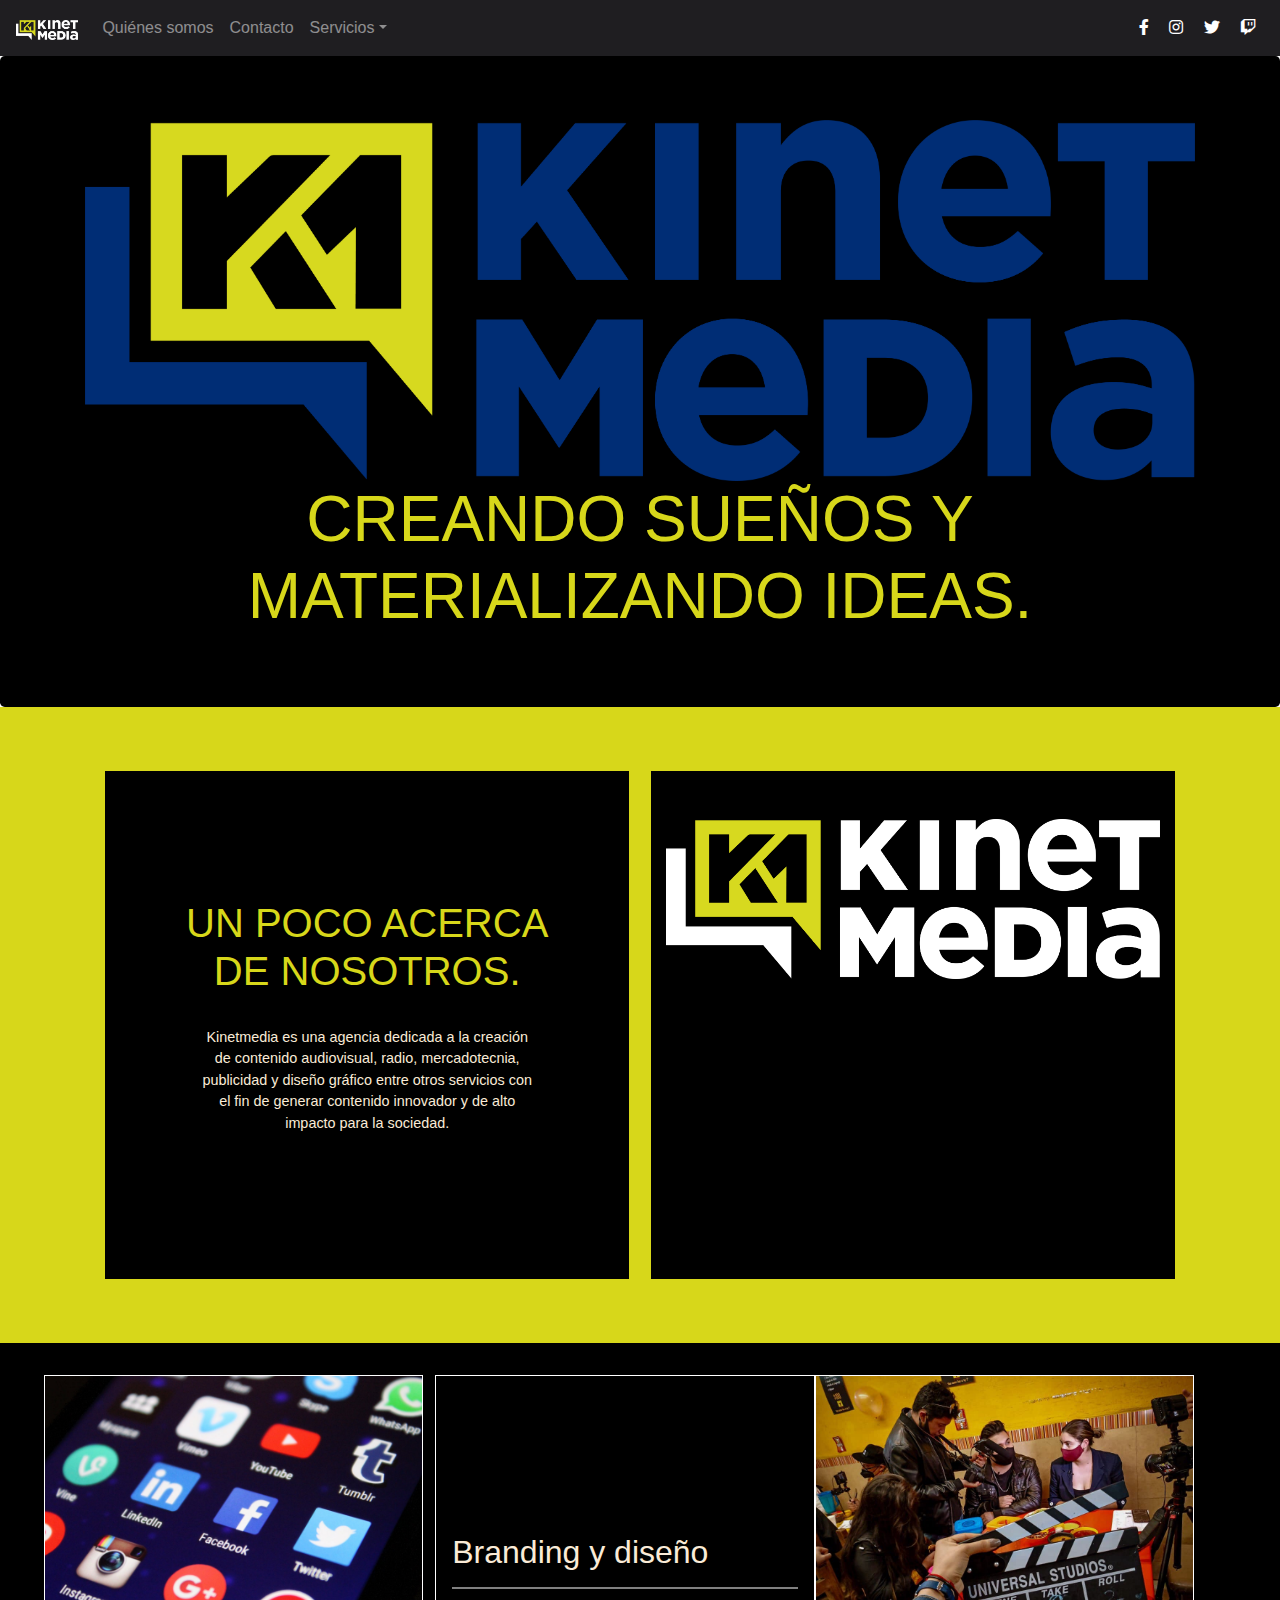
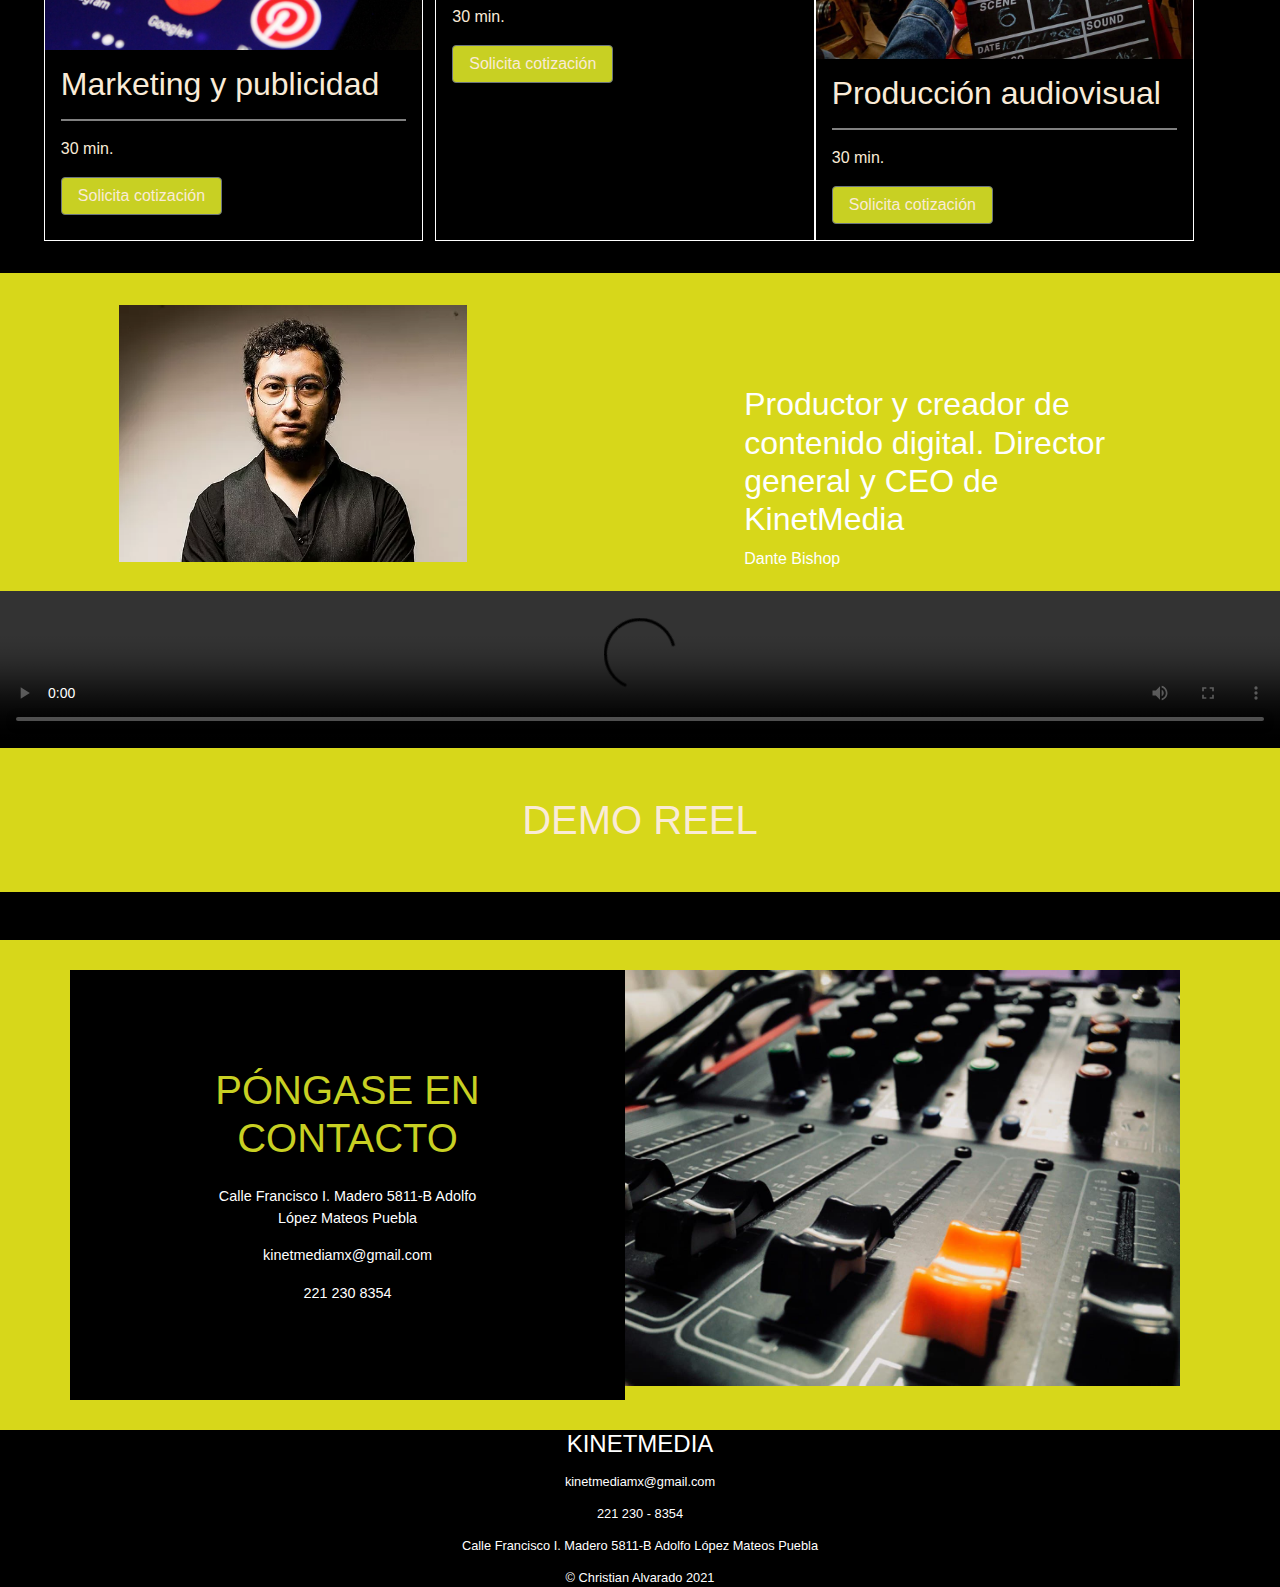
==== commit 1a44a154: "Vinculado página de cotización" ====
--- a/index.html
+++ b/index.html
@@ -16,15 +16,9 @@
     <!--Custom Kinet CSS-->
     <link href="css/Kinet.css" rel="stylesheet">
 
-    <!-- Favicons -->
-<link rel="apple-touch-icon" href="/docs/4.4/assets/img/favicons/apple-touch-icon.png" sizes="180x180">
-<link rel="icon" href="/docs/4.4/assets/img/favicons/favicon-32x32.png" sizes="32x32" type="image/png">
-<link rel="icon" href="/docs/4.4/assets/img/favicons/favicon-16x16.png" sizes="16x16" type="image/png">
-<link rel="manifest" href="/docs/4.4/assets/img/favicons/manifest.json">
-<link rel="mask-icon" href="/docs/4.4/assets/img/favicons/safari-pinned-tab.svg" color="#563d7c">
-<link rel="icon" href="/docs/4.4/assets/img/favicons/favicon.ico">
-<meta name="msapplication-config" content="/docs/4.4/assets/img/favicons/browserconfig.xml">
-<meta name="theme-color" content="#563d7c">
+    <!-- Font Awesome -->
+	<link href="fonts/Font-Awesome/css/all.css" rel="stylesheet">
+
 
 
     <style>
@@ -47,7 +41,7 @@
   </head>
 
   <body>
-    <nav class="navbar navbar-expand-md navbar-dark fixed-top kinet-navbar">
+    <nav class="navbar navbar-expand-md navbar-dark kinet-navbar">
   <a class="navbar-brand" href="#"><img src="images/KinetMediaLogoBlanco.png"></a>
   <button class="navbar-toggler" type="button" data-toggle="collapse" data-target="#navbarsExampleDefault" aria-controls="navbarsExampleDefault" aria-expanded="false" aria-label="Toggle navigation">
     <span class="navbar-toggler-icon"></span>
@@ -59,7 +53,7 @@
         <a class="nav-link" href="#about">Quiénes somos</a>
       </li>
       <li class="nav-item">
-        <a class="nav-link" href="#direccion">Contacto</a>
+        <a class="nav-link" href="cotizacion.html">Contacto</a>
       </li>
       <li class="nav-item dropdown">
         <a class="nav-link dropdown-toggle" href="#" id="dropdown01" data-toggle="dropdown" aria-haspopup="true" aria-expanded="false">Servicios</a>
@@ -70,12 +64,14 @@
         </div>
       </li>
     </ul>
-    <!--
-    <form class="form-inline my-2 my-lg-0">
-      <input class="form-control mr-sm-2" type="text" placeholder="Search" aria-label="Search">
-      <button class="btn btn-outline-success my-2 my-sm-0" type="submit">Search</button>
-    </form>
-  -->
+    
+  
+  </div>
+  <div class="font-awesome-icon">
+    <a href="https://www.facebook.com/kinetmedia"><i class="fab fa-facebook-f"></i></a>
+    <a href="https://www.instagram.com/kinet_media_/"><i class="fab fa-instagram"></i></a>
+    <a href="https://twitter.com/kinet_media_"><i class="fab fa-twitter"></i></a>
+    <a href=""><i class="fab fa-twitch"></i></a>
   </div>
 </nav>
 
@@ -112,19 +108,22 @@
     <!-- Example row of columns -->
     <div class="row container-fluid">
       <div class="col-md-4 marg-1">
-        <a href="#"><img src="images/Marketing.png"></a>
+        <a href="#"><img src="images/Marketing.jpeg"></a>
         <h2>Marketing y publicidad</h2>
         <hr>
           <p>30 min.</p>
-          <p><a class="btn btn-secondary btn-servicios" href="#" role="button">Solicita cotización</a></p>
+          <p><a class="btn btn-secondary btn-servicios" href="cotizacion.html" role="button">Solicita cotización</a></p>
       </div>
 
       <div class="col-md-4">
-        <a href="#"><img src="images/Branding.jpg"></a>
+        <a href="#"><video width="100%" autoplay muted loop>
+          <source src="videos/BRANDING Y DISEÑO.mp4" type="video/mp4">
+          Tu navegador no soporta reproducción de video
+        </video></a>
         <h2>Branding y diseño</h2>
         <hr>
           <p>30 min.</p>
-          <p><a class="btn btn-secondary btn-servicios" href="#" role="button">Solicita cotización</a></p>
+          <p><a class="btn btn-secondary btn-servicios" href="cotizacion.html" role="button">Solicita cotización</a></p>
       </div>
       
       <div class="col-md-4 mar-1">
@@ -132,7 +131,7 @@
         <h2>Producción audiovisual</h2>
         <hr>
           <p>30 min.</p>
-          <p><a class="btn btn-secondary btn-servicios" href="#" role="button">Solicita cotización</a></p>
+          <p><a class="btn btn-secondary btn-servicios" href="cotizacion.html" role="button">Solicita cotización</a></p>
       </div>
 
     </div>
@@ -155,7 +154,9 @@
   <div id="reel">
     <div class="container-fluid">
       <!-- El reel va aquí -->
-      <h1> El reel va aquí</h1>
+      <video width="100%" controls loop>
+        <source src="videos/Demo reel 2021_Kinet y MKY-.mp4" type="video/mp4">
+      </video>
     </div>
 
     <div class="container">
@@ -179,8 +180,8 @@
           <p>kinetmediamx@gmail.com</p>
           <p>221 230 8354</p>
         </div>
-        <div class="col-6">
-          <img src="images/Producción.jpg">
+        <div class="col-6 cont">
+          <img src="images/photo_2021-04-18_16-07-56.jpg">
         </div>
       </div>
     </div>
--- a/css/Kinet.css
+++ b/css/Kinet.css
@@ -10,6 +10,11 @@
 
 .navbar-brand img{
   max-width: 100%;
+}
+
+.font-awesome-icon a{
+  color: #fff;
+  padding: 0.5rem;
 }
 
 /* home */
@@ -236,6 +241,13 @@
   padding: 0;
 }
 
+#direccion img{
+  max-width: 100%;
+}
+
+.cont{
+  padding: 0;
+}
 #contacto {
   background-color: #000;
   color: #fff;
@@ -272,8 +284,57 @@
   font-size: 0.8rem;
 }
 
+/**************** Cotizacion ************/
+#cotizacion{
+  background-color: #C8D023;
+  padding-top: 2rem;
+  padding-bottom: 2rem;
+}
+
+
+
+.form-kinet{
+  display: block;
+  height: calc(1.5em + .75rem + 2px);
+  padding: .375rem .75rem;
+  font-size: 1rem;
+  font-weight: 400;
+  line-height: 1.5;
+  color: #495057;
+  background-color: #D8D836;
+  background-clip: padding-box;
+  border: 1px solid #ced4da;
+  border-radius: .25rem;
+  transition: border-color .15s ease-in-out,box-shadow .15s ease-in-out;
+  margin-bottom: 0.5rem;
+  width:100%; 
+}
+
+#form-contacto{
+  margin:auto;
+  max-width: 50%;
+}
+
+.form-servicios{
+  margin-top: 1.5rem;
+  margin-bottom: 1.5rem;
+}
+
+#mc_embed_signup{
+  max-width: 50%;
+}
+
+#mc_embed_signup .btn{
+  margin-top: 1rem;
+}
+
+.indicates-required{
+  margin-bottom: 1rem;
+}
+
+
 /*jumbotron.css*/
 /* Move down content because we have a fixed navbar that is 3.5rem tall */
-body {
+/*body {
     padding-top: 3.5rem;
-  }+  }*/